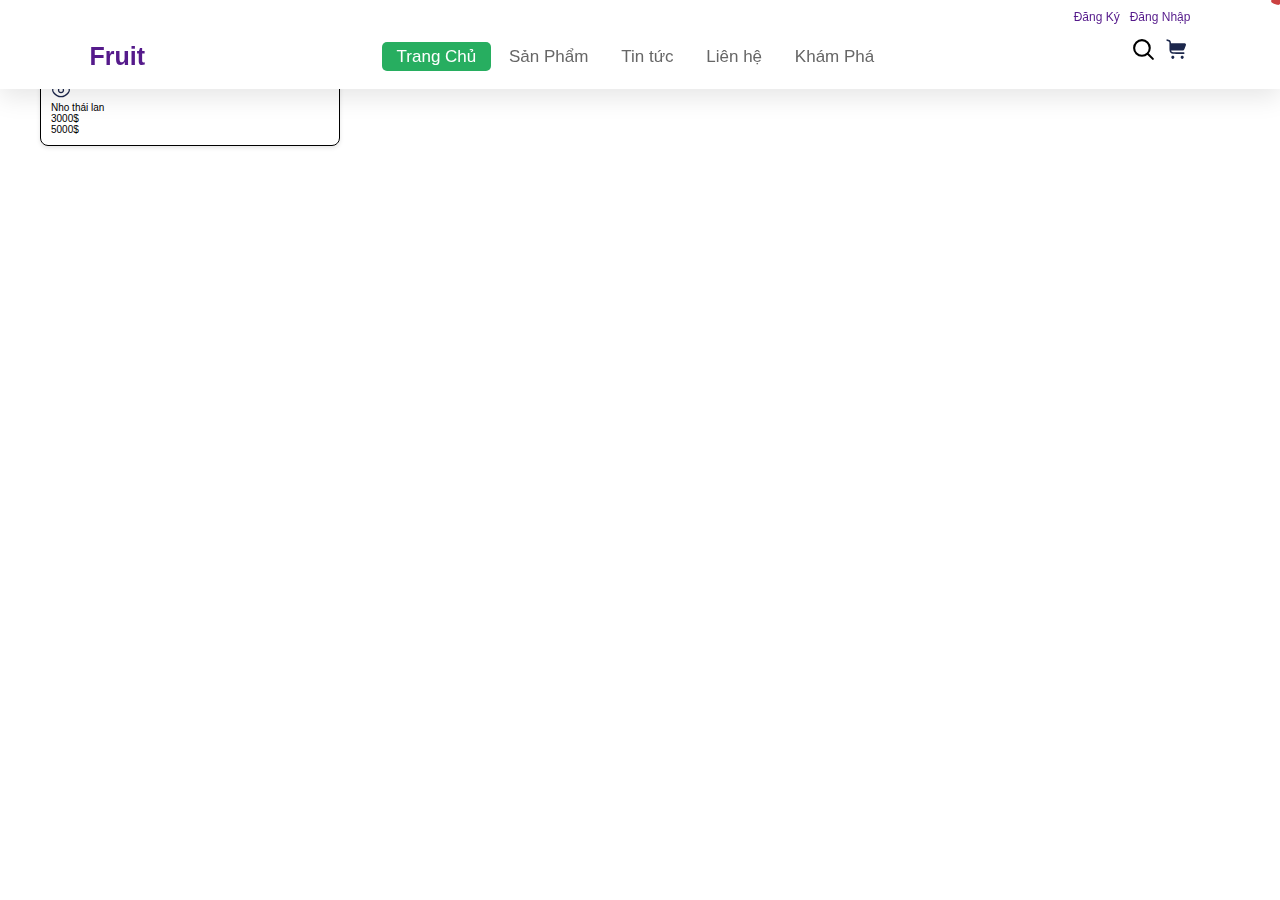
==== index.html @ 4b2b7698 "update" ====
<!DOCTYPE html>
<html lang="en">

<head>
    <meta charset="UTF-8">
    <meta name="viewport" content="width=device-width, initial-scale=1.0">
    <title>Document</title>
    <link rel="stylesheet" href="./css/style.css">
</head>

<body>
    <div class="wrapper">
        <!-- header starts -->
        <div class="header">
            <div class="container">
                <div class="login-register">
                    <a class="register" href="">Đăng Ký</a>
                    <a class="login" href="">Đăng Nhập</a>
                </div>
                <header>
                    <a class="logo" href="">Fruit</a>
                    <nav class="navbar">
                        <a class="active" href="">Trang Chủ</a>
                        <a href="">Sản Phẩm</a>
                        <a href="">Tin tức</a>
                        <a href="">Liên hệ</a>
                        <a href="">Khám Phá</a>
                    </nav>
                    <div class="icons">
                        <span>
                            <svg id="search-icon" width="25px" height="25px" viewBox="0 0 24 24" fill="none"
                                xmlns="http://www.w3.org/2000/svg">
                                <path
                                    d="M15.7955 15.8111L21 21M18 10.5C18 14.6421 14.6421 18 10.5 18C6.35786 18 3 14.6421 3 10.5C3 6.35786 6.35786 3 10.5 3C14.6421 3 18 6.35786 18 10.5Z"
                                    stroke="#000000" stroke-width="2" stroke-linecap="round" stroke-linejoin="round" />
                            </svg>
                        </span>
                        <a href="">
                            <p class="quantity_cart">1</p>
                            <svg width="25px" height="25px" viewBox="0 0 24 24" fill="none"
                                xmlns="http://www.w3.org/2000/svg">
                                <path
                                    d="M2.23737 2.28845C1.84442 2.15746 1.41968 2.36983 1.28869 2.76279C1.15771 3.15575 1.37008 3.58049 1.76303 3.71147L2.02794 3.79978C2.70435 4.02524 3.15155 4.17551 3.481 4.32877C3.79296 4.47389 3.92784 4.59069 4.01426 4.71059C4.10068 4.83049 4.16883 4.99538 4.20785 5.33722C4.24907 5.69823 4.2502 6.17 4.2502 6.883L4.2502 9.55484C4.25018 10.9224 4.25017 12.0247 4.36673 12.8917C4.48774 13.7918 4.74664 14.5497 5.34855 15.1516C5.95047 15.7535 6.70834 16.0124 7.60845 16.1334C8.47542 16.25 9.57773 16.25 10.9453 16.25H18.0002C18.4144 16.25 18.7502 15.9142 18.7502 15.5C18.7502 15.0857 18.4144 14.75 18.0002 14.75H11.0002C9.56479 14.75 8.56367 14.7484 7.80832 14.6468C7.07455 14.5482 6.68598 14.3677 6.40921 14.091C6.17403 13.8558 6.00839 13.5398 5.9034 13H16.0222C16.9817 13 17.4614 13 17.8371 12.7522C18.2128 12.5045 18.4017 12.0636 18.7797 11.1817L19.2082 10.1817C20.0177 8.2929 20.4225 7.34849 19.9779 6.67422C19.5333 5.99996 18.5058 5.99996 16.4508 5.99996H5.74526C5.73936 5.69227 5.72644 5.41467 5.69817 5.16708C5.64282 4.68226 5.52222 4.2374 5.23112 3.83352C4.94002 3.42965 4.55613 3.17456 4.1137 2.96873C3.69746 2.7751 3.16814 2.59868 2.54176 2.38991L2.23737 2.28845Z"
                                    fill="#1C274C" />
                                <path
                                    d="M7.5 18C8.32843 18 9 18.6716 9 19.5C9 20.3284 8.32843 21 7.5 21C6.67157 21 6 20.3284 6 19.5C6 18.6716 6.67157 18 7.5 18Z"
                                    fill="#1C274C" />
                                <path
                                    d="M16.5 18.0001C17.3284 18.0001 18 18.6716 18 19.5001C18 20.3285 17.3284 21.0001 16.5 21.0001C15.6716 21.0001 15 20.3285 15 19.5001C15 18.6716 15.6716 18.0001 16.5 18.0001Z"
                                    fill="#1C274C" />
                            </svg>
                        </a>
                    </div>
                </header>
            </div>
        </div>

        <!-- header ends -->

    </div>




    <div class="carousel">
        <div class="slider">
            <div class="slide">
                <a href="">
                    <img src="" alt="">
                </a>
            </div>
            <div class="slide">
                <a href="">
                    <img src="" alt="">
                </a>
            </div>
            <div class="slide">
                <a href="">
                    <img src="" alt="">
                </a>
            </div>
        </div>
        <button id="previous-button">
            <?xml version="1.0" encoding="utf-8"?>
            <!-- Uploaded to: SVG Repo, www.svgrepo.com, Generator: SVG Repo Mixer Tools -->
            <svg fill="#fff" height="30px" width="30px" version="1.1" id="XMLID_54_" xmlns="http://www.w3.org/2000/svg"
                xmlns:xlink="http://www.w3.org/1999/xlink" viewBox="0 0 24 24" xml:space="preserve">
                <g id="previous">
                    <g>
                        <polygon points="17.2,23.7 5.4,12 17.2,0.3 18.5,1.7 8.4,12 18.5,22.3 		" />
                    </g>
                </g>
            </svg>
        </button>
        <button id="next-button">
            <?xml version="1.0" ?>
            <?xml version="1.0" encoding="utf-8"?>
            <!-- Uploaded to: SVG Repo, www.svgrepo.com, Generator: SVG Repo Mixer Tools -->
            <svg fill="#fff" height="30px" width="30px" version="1.1" id="XMLID_287_" xmlns="http://www.w3.org/2000/svg"
                xmlns:xlink="http://www.w3.org/1999/xlink" viewBox="0 0 24 24" xml:space="preserve">
                <g id="next">
                    <g>
                        <polygon points="6.8,23.7 5.4,22.3 15.7,12 5.4,1.7 6.8,0.3 18.5,12 		" />
                    </g>
                </g>
            </svg>
        </button>
    </div>

    <div class="content">
        <div class="product">
            <div class="container">
                <div class="product_sale">
                    <h1 class="product_sale-heading">Khuyến Mãi</h1>
                    <div class="grid_row">
                        <div class="grid_col-2-4">
                            <div class="home-product-item" href="">
                                <div style="border: 1px solid;" class="product_container">
                                    <div class="product_hov">
                                        <div class="product_top">

                                            <div class="product_detail">
                                                <svg width="20px" height="20px" viewBox="0 0 24 24" fill="none"
                                                    xmlns="http://www.w3.org/2000/svg">
                                                    <path
                                                        d="M9 4.45962C9.91153 4.16968 10.9104 4 12 4C16.1819 4 19.028 6.49956 20.7251 8.70433C21.575 9.80853 22 10.3606 22 12C22 13.6394 21.575 14.1915 20.7251 15.2957C19.028 17.5004 16.1819 20 12 20C7.81811 20 4.97196 17.5004 3.27489 15.2957C2.42496 14.1915 2 13.6394 2 12C2 10.3606 2.42496 9.80853 3.27489 8.70433C3.75612 8.07914 4.32973 7.43025 5 6.82137"
                                                        stroke="#1C274C" stroke-width="1.5" stroke-linecap="round" />
                                                    <path
                                                        d="M15 12C15 13.6569 13.6569 15 12 15C10.3431 15 9 13.6569 9 12C9 10.3431 10.3431 9 12 9C13.6569 9 15 10.3431 15 12Z"
                                                        stroke="#1C274C" stroke-width="1.5" />
                                                </svg>
                                            </div>
                                        </div>
                                        <div class="">
                                            <a href="">
                                                <img class="product_image"
                                                    src="https://traicaykh.vn/uploads/source/anh-web-ngoc/cherry-my-kh-fruit.png"
                                                    alt="">
                                            </a>
                                        </div>
                                    </div>
                                    <div class="add_cart">
                                        <button class="addcart" data-product="1">Thêm vào giỏ hàng</button>
                                    </div>
                                    <div class="product_info">
                                        <div class="product_name">
                                            <span>Nho thái lan</span>
                                        </div>
                                        <div class="product_price">
                                            <div class="price">3000$</div>
                                            <div class="price_old">5000$</div>
                                        </div>
                                    </div>
                                </div>
                            </div>

                        </div>
                        <div class="grid_col-2-4">
                            <a class="home-product-item" href="">
                                2
                            </a>

                        </div>
                        <div class="grid_col-2-4">
                            <a class="home-product-item" href="">
                                3
                            </a>

                        </div>
                        <div class="grid_col-2-4">
                            <a class="home-product-item" href="">
                                4
                            </a>

                        </div>
                    </div>
                </div>
            </div>
        </div>
    </div>


    <div class="footer"></div>
    </div>

      <!-- form search-->
      <form action="" id="search-form">
        <input type="search" name="" placeholder="tìm kiếm..." id="search-box">
        <label for="search-box">
            <svg class="icon_search" width="25px" height="25px" viewBox="0 0 24 24" fill="none"
                xmlns="http://www.w3.org/2000/svg">
                <path
                    d="M15.7955 15.8111L21 21M18 10.5C18 14.6421 14.6421 18 10.5 18C6.35786 18 3 14.6421 3 10.5C3 6.35786 6.35786 3 10.5 3C14.6421 3 18 6.35786 18 10.5Z"
                    stroke="#ffff" stroke-width="2" stroke-linecap="round" stroke-linejoin="round" />
            </svg>
        </label>
        <svg id="close" width="50px" height="50px" viewBox="0 0 24 24" fill="none" xmlns="http://www.w3.org/2000/svg">
            <path d="M6 6L18 18M18 6L6 18" stroke="#ffff" stroke-width="2" stroke-linecap="round" stroke-linejoin="round"/>
            </svg>
    </form>
    <!-- form search ends -->
    <!-- <script src="./js/app.js"></script> -->
    <script src="./js/search.js"></script>
</body>
---- css/style.css ----
*{
    font-family: 'Nunito',sans-serif;
    margin: 0;
    padding: 0;
    box-sizing: border-box;
    text-decoration: none;
    outline: none;
    border: none;
    /* text-transform: capitalize;
    transition: all .2s linear; */
}
:root{
    --box-shadow: 0 8px 24px rgba(0, 0, 0, 0.1); 
}
html{
    font-size: 62.5%;
    overflow-x: hidden;
    scroll-padding-top:5.5rem ;
    /* scroll-behavior: smooth; */
}
.header{
    position: fixed;
    top: 0;
    left: 0;
    right: 0;
    z-index: 1000;
    padding: 1rem 7%;
    background: #fff;
    box-shadow: var(--box-shadow);
}
.register{
    margin-right: 10px;
   
}
.login-register{
    display: flex;
    justify-content: end;
    font-size: 1.2rem;
    margin-bottom: 10px;
}
header{
    display: flex;
    align-items: center;
    justify-content: space-between;
   
}
header .logo{
    font-size: 2.5rem;
    font-weight: bolder;
}
header .navbar a{
    font-size: 1.7rem;
    border-radius: .5rem;
    padding: .5rem 1.5rem;
    color: #666;
}
header .navbar a.active ,
header .navbar a:hover{
    color: #fff;
    background-color: #27ae60;
}

header .icons span,
header .icons a{
    cursor: pointer;
    margin-left: .5rem;
    height: 4.5rem;
    line-height: 4.5rem;
    text-align: center;
    font-size: 1.7rem;
   
}
.container{
    max-width: 100%;
    width: 1200px;
    margin: 0 auto;
}
.quantity_cart{
    position: absolute;
    top: 32px;
    right: 89px;
    background-color: #cb4141;
    color: #fff;
    font-size: 10px;
    padding: 7px 7px;
    border-radius: 50%;
    display: flex;
    align-items: center;
    justify-content: center;
    height: 0px;
}
#search-form{
    position: fixed;
    top: -110%;
    left: 0;
    height: 100%;
    width: 100%;
    z-index: 1004;
    background-color: rgba(0, 0, 0, .8);
    display: flex;
    align-items: center;
    justify-content: center;
    padding: 0 1rem;
}
#search-form #search-box{
    width: 50rem;
    border-bottom: .1rem solid #fff;
    padding: 1rem 0;
    color: #fff;
    font-size: 3rem;
    text-transform: none;
    background: none;
}
.icons-search #search-box::placeholder{
    color: #eee;
}
.icons-search #search-box::-webkit-search-cancel-button{
    --webkit-appearance: none;
}
#search-form label{
   
    cursor: pointer;
}
#search-form #close{
    position: absolute;
    cursor: pointer;
    top:2rem;
    right: 3rem;
    font-size: 5rem;
}

#search-form.active{
    top:0;
}
.cart{
    position: relative;
}
.icon{

}
.quantity_cart{
    position: absolute;
    top: -3px;
    right: -11px;
    background-color: #cb4141;
    color: #fff;
    font-size: 10px;
    padding: 4px 7px;
    border-radius: 50%;
    display: flex;
    align-items: center;
    justify-content: center;
}

/* cart */
  .card-product {
    display: none;
    position: absolute;
    right: 0;
    width: 300px;
    top: 49px;
    background-color: #fff;
    border-radius: 4px;
    z-index: 10;border: 1px solid;
 }
  
  .card-product::after {
    position: absolute;
    content: "";
    width: 15%;
    height: 14px;
    top: -14px;
    right: 0; 
    display: block;
    /* background-color: #cb4141; */
}
.cart-product-body{
    max-height: 400px; 
    overflow-y: auto;
    display: flex;
    align-items: center;
    justify-content: space-around;
}
.img-product{
   width: 100px;
  
}
.cart-pr{
    display: flex;
    align-items: center;
    justify-content: center;
}
.cart:hover .card-product {
    display: block; 
}
.total-price{
    display: flex;
    align-items: center;
    justify-content: space-around;
    margin-bottom: 30px;
}
.btn-pay{
    background-color: #eb9825;
    margin-bottom: 15px;
    display: inline-block;
    border-radius: 0.25rem;
    padding: 8px;
   
}
.card-product a{
    display: flex;
    justify-content: center;
   
    
}

/* navigation */
.navigation{
   
}
.nav-list{
    display: flex;
    list-style: none;
    
}
.nav-item{
    padding: 10px;
    margin-right: 20px;
}
.nav-item a{
     text-decoration: none;
     color: black;
     font-weight: 800;
     font-size: 16px;
}



/* product */
.grid_row{ 
    display: flex;
    flex-wrap: wrap;
    
}
.grid_col-2-4{
    
    width: 25%;
}


.content{
    padding-top: 20px;
}

/* carousel*/


.carousel {
    width: 100%;
    position: relative;
    overflow: hidden;
    padding-top: 15px;
}

.slider {
    display: flex;
    transition: transform 0.5s ease;
}

.slide {
    min-width: 100%;
    overflow: hidden;
}

.slide img {
    width: 100%;
    height: auto;
}

#previous-button {
    position: absolute;
    top: 50%;
    left: 30px;
    background-color: rgba(192, 86, 20, 0.488);
    transform: translateY(-50%);
    cursor: pointer;
    border: 1px solid white;
    padding: 10px;
    border-radius: 50%;
}

#next-button {
    position: absolute;
    top: 50%;
    right: 30px;
    background-color: rgba(192, 86, 20, 0.488);
    transform: translateY(-50%);
    cursor: pointer;
    border: 1px solid white;
    padding: 10px;
    border-radius: 50%;
}

#next-button:hover {
    right: 20px;
    transition: all 0.5s;
}

#previous-button:hover {
    left: 20px;
    transition: all 0.5s;
}
/* end carousel */

/* product */
.content{
    margin-bottom: 100px;
}

.home-product-item .product_container {
    position: relative;
    border: 1px solid #ccc;
    border-radius: 8px;
    box-shadow: 0 2px 4px rgba(0, 0, 0, 0.1);
    padding: 10px;
    overflow: hidden; /* Hide the button initially */
}

.product_top {
    display: flex;
    align-items: center;
    justify-content: space-between;
}

.product-percent {
    margin-left: 10px;
}

.product_detail {
    margin-right: 10px;
}

.product_image {
    max-width: 100%; /* Ensure the image doesn't exceed its container width */
    height: auto; /* Maintain the aspect ratio */
    display: block; /* Remove extra space below inline images */
    margin: 0 auto; /* Center the image horizontally */
   
}


.add_cart {
    position: absolute;
    bottom: 25%; /* Adjust the button's initial position */
    left: 25%;
   
    opacity: 0;
    transition: transform 0.3s ease-in-out, opacity 0.3s ease-in-out; 
}
.add_cart button{
    background-color: #338ec9;
    padding: 10px;
    border-radius: 4px;
}
.home-product-item:hover .add_cart{
    opacity: 1; 
    
}
.home-product-item:hover .product_hov{
    filter: blur(2px); /* Adjust the blur radius as needed */
    transition: filter 3s ease-in-out;
}
.home-product-item:not(:hover) .product_image {
    filter: none;
}
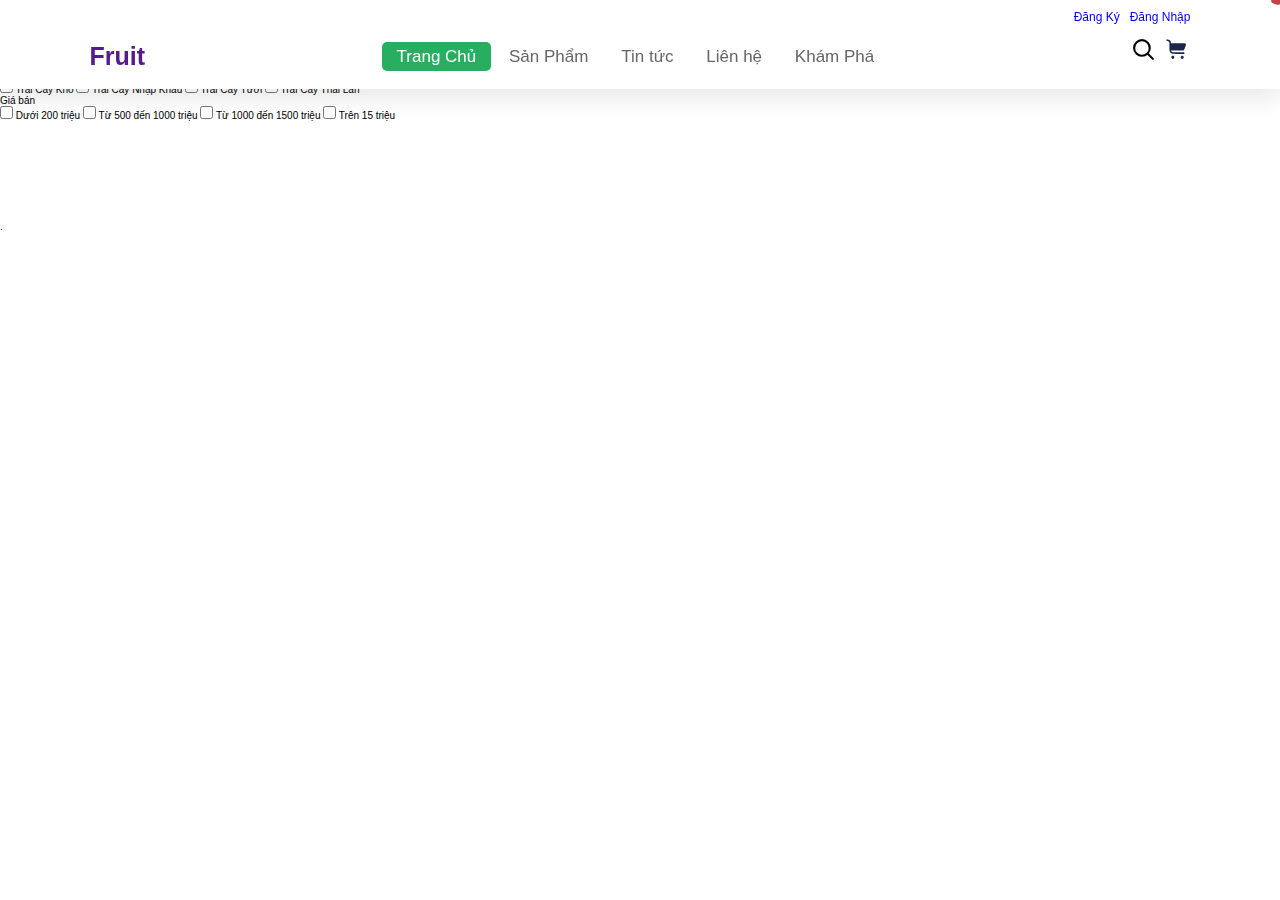
==== commit fc0c0e1f: "update" ====
--- a/index.html
+++ b/index.html
@@ -6,6 +6,7 @@
     <meta name="viewport" content="width=device-width, initial-scale=1.0">
     <title>Document</title>
     <link rel="stylesheet" href="./css/style.css">
+    <link rel="stylesheet" href="https://cdnjs.cloudflare.com/ajax/libs/font-awesome/5.15.4/css/all.min.css" />
 </head>
 
 <body>
@@ -14,17 +15,18 @@
         <div class="header">
             <div class="container">
                 <div class="login-register">
-                    <a class="register" href="">Đăng Ký</a>
-                    <a class="login" href="">Đăng Nhập</a>
+                    <a class="register" id="dangky" href="./block/signup.html">Đăng Ký</a>
+                    <a class="login" href="./block/login.html" id="dangnhap">Đăng Nhập</a>
                 </div>
+              
                 <header>
                     <a class="logo" href="">Fruit</a>
                     <nav class="navbar">
                         <a class="active" href="">Trang Chủ</a>
-                        <a href="">Sản Phẩm</a>
-                        <a href="">Tin tức</a>
-                        <a href="">Liên hệ</a>
-                        <a href="">Khám Phá</a>
+                        <a id="product" href="#">Sản Phẩm</a>
+                        <a href="#">Tin tức</a>
+                        <a href="#">Liên hệ</a>
+                        <a href="#">Khám Phá</a>
                     </nav>
                     <div class="icons">
                         <span>
@@ -35,7 +37,7 @@
                                     stroke="#000000" stroke-width="2" stroke-linecap="round" stroke-linejoin="round" />
                             </svg>
                         </span>
-                        <a href="">
+                        <a href="./user/cart.html">
                             <p class="quantity_cart">1</p>
                             <svg width="25px" height="25px" viewBox="0 0 24 24" fill="none"
                                 xmlns="http://www.w3.org/2000/svg">
@@ -54,29 +56,23 @@
                 </header>
             </div>
         </div>
-
         <!-- header ends -->
-
     </div>
-
-
-
-
     <div class="carousel">
         <div class="slider">
             <div class="slide">
                 <a href="">
-                    <img src="" alt="">
+                    <img src="./image/slider-1.png" alt="">
                 </a>
             </div>
             <div class="slide">
                 <a href="">
-                    <img src="" alt="">
+                    <img src="./image/slider-2.png" alt="">
                 </a>
             </div>
             <div class="slide">
                 <a href="">
-                    <img src="" alt="">
+                    <img src="./image/slider-3.png" alt="">
                 </a>
             </div>
         </div>
@@ -108,83 +104,63 @@
     </div>
 
     <div class="content">
-        <div class="product">
-            <div class="container">
-                <div class="product_sale">
-                    <h1 class="product_sale-heading">Khuyến Mãi</h1>
-                    <div class="grid_row">
-                        <div class="grid_col-2-4">
-                            <div class="home-product-item" href="">
-                                <div style="border: 1px solid;" class="product_container">
-                                    <div class="product_hov">
-                                        <div class="product_top">
-
-                                            <div class="product_detail">
-                                                <svg width="20px" height="20px" viewBox="0 0 24 24" fill="none"
-                                                    xmlns="http://www.w3.org/2000/svg">
-                                                    <path
-                                                        d="M9 4.45962C9.91153 4.16968 10.9104 4 12 4C16.1819 4 19.028 6.49956 20.7251 8.70433C21.575 9.80853 22 10.3606 22 12C22 13.6394 21.575 14.1915 20.7251 15.2957C19.028 17.5004 16.1819 20 12 20C7.81811 20 4.97196 17.5004 3.27489 15.2957C2.42496 14.1915 2 13.6394 2 12C2 10.3606 2.42496 9.80853 3.27489 8.70433C3.75612 8.07914 4.32973 7.43025 5 6.82137"
-                                                        stroke="#1C274C" stroke-width="1.5" stroke-linecap="round" />
-                                                    <path
-                                                        d="M15 12C15 13.6569 13.6569 15 12 15C10.3431 15 9 13.6569 9 12C9 10.3431 10.3431 9 12 9C13.6569 9 15 10.3431 15 12Z"
-                                                        stroke="#1C274C" stroke-width="1.5" />
-                                                </svg>
-                                            </div>
-                                        </div>
-                                        <div class="">
-                                            <a href="">
-                                                <img class="product_image"
-                                                    src="https://traicaykh.vn/uploads/source/anh-web-ngoc/cherry-my-kh-fruit.png"
-                                                    alt="">
-                                            </a>
-                                        </div>
-                                    </div>
-                                    <div class="add_cart">
-                                        <button class="addcart" data-product="1">Thêm vào giỏ hàng</button>
-                                    </div>
-                                    <div class="product_info">
-                                        <div class="product_name">
-                                            <span>Nho thái lan</span>
-                                        </div>
-                                        <div class="product_price">
-                                            <div class="price">3000$</div>
-                                            <div class="price_old">5000$</div>
-                                        </div>
-                                    </div>
-                                </div>
-                            </div>
-
-                        </div>
-                        <div class="grid_col-2-4">
-                            <a class="home-product-item" href="">
-                                2
-                            </a>
-
-                        </div>
-                        <div class="grid_col-2-4">
-                            <a class="home-product-item" href="">
-                                3
-                            </a>
-
-                        </div>
-                        <div class="grid_col-2-4">
-                            <a class="home-product-item" href="">
-                                4
-                            </a>
-
-                        </div>
+        <h1 class="heading">
+            <a href="">Sản Phẩm Bán Chạy</a>
+        </h1>
+        <div class="row">
+            <div class="col-2 category-container">
+                    <div class="cap">Danh Mục</div>
+                    <div class="ct" > 
+                        <label>
+                            <input type="checkbox" class="menu-product" value="dried-fruit">
+                            Trái Cây Khô
+                        </label>
+                        <label>
+                            <input type="checkbox" class="menu-product" value="imported-fruit">
+                            Trái Cây Nhập Khẩu
+                        </label>
+                        <label>
+                            <input type="checkbox" class="menu-product" value="fresh-fruit">
+                            Trái Cây Tươi
+                        </label>
+                        <label>
+                            <input type="checkbox" class="menu-product" value="Thai-fruit">
+                            Trái Cây Thái Lan
+                        </label>
                     </div>
-                </div>
+                    <div class="cap">Giá bán</div>
+                    <div class="ct"> 
+                        <label>
+                            <input type="checkbox" class="giaban" value="1">
+                            Dưới 200 triệu
+                        </label>
+                        <label>
+                            <input type="checkbox" class="giaban" value="2">
+                            Từ 500 đến 1000 triệu
+                        </label>
+                        <label><input type="checkbox" class="giaban" value="3">
+                            Từ 1000 đến 1500 triệu
+                        </label>
+                        <label><input type="checkbox" class="giaban" value="4">
+                            Trên 15 triệu
+                        </label>
+                    </div>
+                    <div class="cap"></div>
+                    <div class="ct"> 
+                        
+                    </div>
+                    
+            </div>
+            <div class="col-10 box-container">
             </div>
         </div>
+        
     </div>
-
-
     <div class="footer"></div>
     </div>
 
-      <!-- form search-->
-      <form action="" id="search-form">
+    <!-- form search-->
+    <form action="" id="search-form">
         <input type="search" name="" placeholder="tìm kiếm..." id="search-box">
         <label for="search-box">
             <svg class="icon_search" width="25px" height="25px" viewBox="0 0 24 24" fill="none"
@@ -195,10 +171,11 @@
             </svg>
         </label>
         <svg id="close" width="50px" height="50px" viewBox="0 0 24 24" fill="none" xmlns="http://www.w3.org/2000/svg">
-            <path d="M6 6L18 18M18 6L6 18" stroke="#ffff" stroke-width="2" stroke-linecap="round" stroke-linejoin="round"/>
-            </svg>
+            <path d="M6 6L18 18M18 6L6 18" stroke="#ffff" stroke-width="2" stroke-linecap="round"
+                stroke-linejoin="round" />
+        </svg>
     </form>
     <!-- form search ends -->
     <!-- <script src="./js/app.js"></script> -->
-    <script src="./js/search.js"></script>
-</body>+    <script  src="./js/product.js"></script>
+</body>.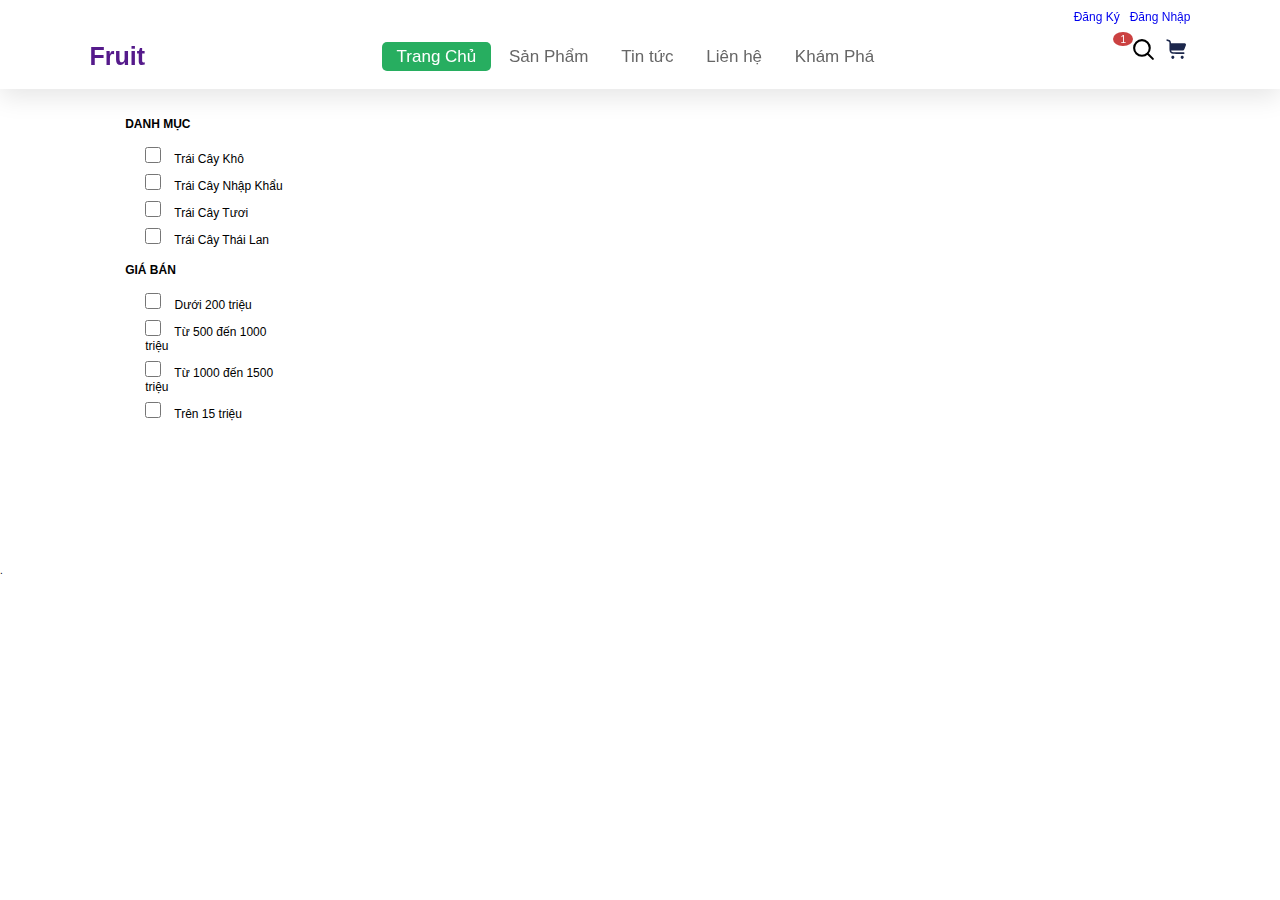
==== commit 4f0ba891: "Merge branch 'main' of https://github.com/nguyenhoangtuan12102003/web-Fruit" ====
--- a/index.html
+++ b/index.html
@@ -59,7 +59,7 @@
         <!-- header ends -->
     </div>
     <div class="carousel">
-        <div class="slider">
+        <div class="slider" >
             <div class="slide">
                 <a href="">
                     <img src="./image/slider-1.png" alt="">
--- a/css/style.css
+++ b/css/style.css
@@ -18,6 +18,28 @@
     scroll-padding-top:5.5rem ;
     /* scroll-behavior: smooth; */
 }
+.row {
+    display: flex;
+}
+
+.category-container {
+    width: 20%; /* Không chiếm không gian, sẽ bị ẩn khi display: none; */
+}
+
+.box-container {
+    width: 100%; /* Chiếm hết không gian còn lại */
+}
+
+.btn{
+    margin-top: 1rem;
+    display: inline-block;
+    font-size: 1.7rem;
+    color: #ffff;
+    background-color: #192a56;
+    border-radius: 5rem;
+    padding: .6rem 2.5rem;
+    cursor: pointer;
+}
 .header{
     position: fixed;
     top: 0;
@@ -78,7 +100,7 @@
 .quantity_cart{
     position: absolute;
     top: 32px;
-    right: 89px;
+    right: 147px;
     background-color: #cb4141;
     color: #fff;
     font-size: 10px;
@@ -132,25 +154,129 @@
 #search-form.active{
     top:0;
 }
+/* product starts*/
+.content{
+    padding: 2rem 9%;
+   
+}
+
+.heading{
+    margin-bottom: 4rem;
+    text-align: center;
+    font-size: 2rem;
+    color: black;
+    text-transform: uppercase;
+}
+.heading a{
+    position: relative;
+    color: #333;
+}
+.heading a::after{
+    content: "";
+    position: absolute;
+    top: 50%;
+    right: -110px;
+    width: 80px;
+    height: 2px;
+    background: #333;
+    -webkit-transform: translate(0%,-50%);
+    transform: translate(0%,-50%);
+  
+}
+.heading a::before{
+    content: "";
+    position: absolute;
+    top: 50%;
+    left: -110px;
+    width: 80px;
+    height: 2px;
+    background: #333;
+    -webkit-transform: translate(0%,-50%);
+    transform: translate(0%,-50%);
+}
+
+.content .box-container{
+    display: grid;
+    grid-template-columns: repeat(auto-fit, minmax(28rem,1fr));
+    gap: 1.5rem;
+}
+.content .box-container .product{
+    padding: 0.5rem;
+    background-color: #ffff;
+    border-radius: .5rem;
+    border: .1rem solid rgba(0, 0, 0,.2);
+    box-shadow: #666;
+    position: relative;
+   
+    text-align: center;
+}
+.content .box-container .product h3{
+    color: black;
+    font-size: 2rem;
+    margin-top: 2rem;
+    
+}
+.content .box-container .product span{
+    color: green;
+    font-weight: bolder;
+    margin-right: 1rem;
+    font-size: 2.5rem;
+}
+.eye,
+.heart{
+    position: absolute;
+    top: 1.5rem;
+    background-color: #eee;
+    border-radius: 50%;
+    height: 5rem;
+    width: 5rem;
+    line-height: 5rem;
+    font-size: 2rem;
+    color: #192a56;
+    display: none;
+}
+.heart{
+    right: 1.5rem;
+}
+.eye{
+    left: 1.5rem;
+}
+.product:hover .eye,
+.product:hover .heart{
+    display: block;
+}
+
+.btn-buy {
+    border: 1px solid #27ae60;
+    background-color: #fff;
+    color: var(--theme-color);
+    padding: 5px;
+    text-align: center;
+    border-radius: 5px;
+    margin-top: 10px;
+    cursor: pointer;
+}
+
+.image-product{
+   
+    height: 200px; 
+  
+    overflow: hidden; 
+}
+.image-product img {
+    width: 100%; /* Đảm bảo ảnh chiếm toàn bộ không gian của thẻ div */
+    height: 100%;
+    object-fit: cover; /* Hiển thị ảnh mà không làm biến đổi tỷ lệ khung hình */
+}
+/* product ends*/
+
 .cart{
     position: relative;
 }
 .icon{
 
 }
-.quantity_cart{
-    position: absolute;
-    top: -3px;
-    right: -11px;
-    background-color: #cb4141;
-    color: #fff;
-    font-size: 10px;
-    padding: 4px 7px;
-    border-radius: 50%;
-    display: flex;
-    align-items: center;
-    justify-content: center;
-}
+
 
 /* cart */
   .card-product {
@@ -323,7 +449,7 @@
     border-radius: 8px;
     box-shadow: 0 2px 4px rgba(0, 0, 0, 0.1);
     padding: 10px;
-    overflow: hidden; /* Hide the button initially */
+   
 }
 
 .product_top {
@@ -372,4 +498,21 @@
 }
 .home-product-item:not(:hover) .product_image {
     filter: none;
-}+}
+
+/*  danh mục sản phẩm */
+.cap  { 
+   
+    padding: 8px 10px;
+    font-weight: bold;
+    text-transform: uppercase; 
+    cursor: pointer; 
+    font-size: 12px;
+}
+.ct > label {
+    margin: 8px 0 8px 30px;
+    font-size: 12px; 
+    display: block; 
+    cursor: pointer; 
+}
+.ct input { width: 16px; height: 16px; margin-right: 10px;}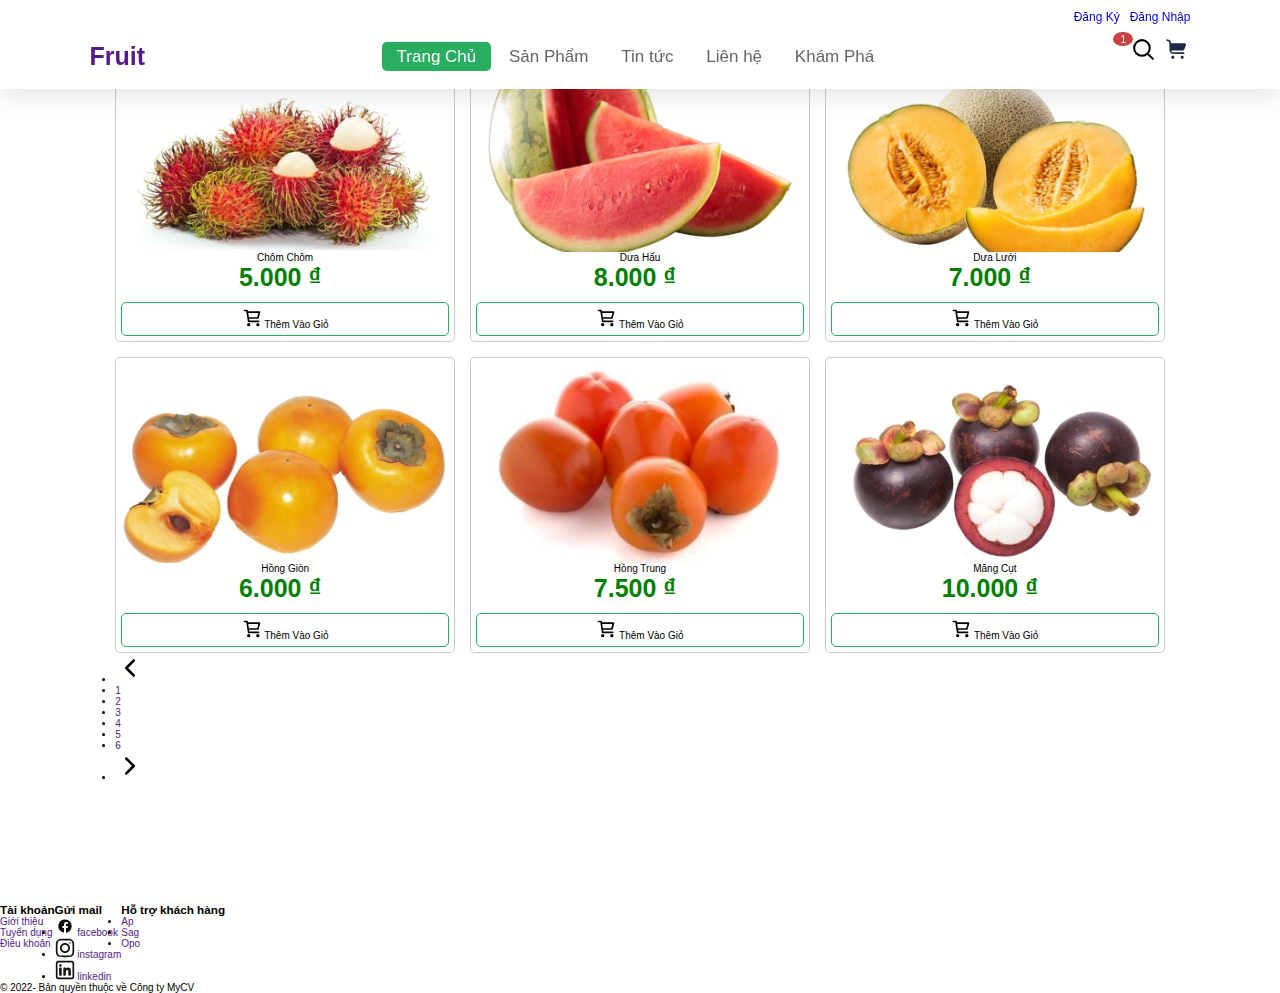
==== commit e872905f: "update" ====
--- a/index.html
+++ b/index.html
@@ -18,12 +18,11 @@
                     <a class="register" id="dangky" href="./block/signup.html">Đăng Ký</a>
                     <a class="login" href="./block/login.html" id="dangnhap">Đăng Nhập</a>
                 </div>
-              
                 <header>
                     <a class="logo" href="">Fruit</a>
                     <nav class="navbar">
                         <a class="active" href="">Trang Chủ</a>
-                        <a id="product" href="#">Sản Phẩm</a>
+                        <a id="product" href="">Sản Phẩm</a>
                         <a href="#">Tin tức</a>
                         <a href="#">Liên hệ</a>
                         <a href="#">Khám Phá</a>
@@ -59,7 +58,7 @@
         <!-- header ends -->
     </div>
     <div class="carousel">
-        <div class="slider" >
+        <div class="slider">
             <div class="slide">
                 <a href="">
                     <img src="./image/slider-1.png" alt="">
@@ -104,65 +103,200 @@
     </div>
 
     <div class="content">
-        <h1 class="heading">
+        <!-- <h1 class="heading">
             <a href="">Sản Phẩm Bán Chạy</a>
-        </h1>
+        </h1> -->
+        <div class="category-crumb">
+            <div class="category-crumb-container">
+              
+            </div>
+        </div>
         <div class="row">
             <div class="col-2 category-container">
-                    <div class="cap">Danh Mục</div>
-                    <div class="ct" > 
-                        <label>
-                            <input type="checkbox" class="menu-product" value="dried-fruit">
-                            Trái Cây Khô
-                        </label>
-                        <label>
-                            <input type="checkbox" class="menu-product" value="imported-fruit">
-                            Trái Cây Nhập Khẩu
-                        </label>
-                        <label>
-                            <input type="checkbox" class="menu-product" value="fresh-fruit">
-                            Trái Cây Tươi
-                        </label>
-                        <label>
-                            <input type="checkbox" class="menu-product" value="Thai-fruit">
-                            Trái Cây Thái Lan
-                        </label>
-                    </div>
-                    <div class="cap">Giá bán</div>
-                    <div class="ct"> 
-                        <label>
-                            <input type="checkbox" class="giaban" value="1">
-                            Dưới 200 triệu
-                        </label>
-                        <label>
-                            <input type="checkbox" class="giaban" value="2">
-                            Từ 500 đến 1000 triệu
-                        </label>
-                        <label><input type="checkbox" class="giaban" value="3">
-                            Từ 1000 đến 1500 triệu
-                        </label>
-                        <label><input type="checkbox" class="giaban" value="4">
-                            Trên 15 triệu
-                        </label>
-                    </div>
-                    <div class="cap"></div>
-                    <div class="ct"> 
-                        
-                    </div>
-                    
+                <div class="cap">Danh Mục Sản Phẩm</div>
+                <div class="ct">
+                    <label>
+                        <input type="radio" class="menu-product" value="box-fruit">
+                        Hộp Quà Trái Cây
+                    </label>
+                    <label>
+                        <input type="radio" class="menu-product" value="imported-fruit">
+                        Trái Cây Nhập Khẩu
+                    </label>
+                    <label>
+                        <input type="radio" class="menu-product" value="fresh-fruit">
+                        Trái Cây Tươi
+                    </label>
+                   
+                </div>
+                <div class="cap">Tìm Theo Giá</div>
+                <div class="ct">
+                    <label>
+                        <input type="radio" class="menu-price" value="1">
+                        Dưới 100.000đ
+                    </label>
+                    <label>
+                        <input type="radio" class="menu-price" value="2">
+                        100.000đ-200.000đ
+                    </label>
+                    <label><input type="radio" class="menu-price" value="3">
+                        200.000đ-400.000đ
+                    </label>
+                    <label><input type="radio" class="menu-price" value="4">
+                        Trên 500.000đ
+                    </label>
+                </div>
+                <button class="btn-aply">Áp Dụng</button>
+
             </div>
             <div class="col-10 box-container">
-            </div>
-        </div>
-        
-    </div>
-    <div class="footer"></div>
+
+            </div>
+        </div>
+        <div class="pagination">
+            <ul class=" pagination home-product__pagination">
+                <li class="pagination-item ">
+                    <a id="prev-pag" class="pagination-item__link" href="">
+                        <svg width="30px" height="30px" viewBox="0 0 24 24" fill="none"
+                            xmlns="http://www.w3.org/2000/svg">
+                            <path d="M15 6L9 12L15 18" stroke="#000000" stroke-width="2" stroke-linecap="round"
+                                stroke-linejoin="round" />
+                        </svg>
+                    </a>
+                </li>
+                <li class="pagination-item pagination-item-active">
+                    <a class="pagination-item__link pagination-active" href="">1</a>
+                </li>
+                <li class="pagination-item">
+                    <a class="pagination-item__link" href="">2</a>
+                </li>
+                <li class="pagination-item">
+                    <a class="pagination-item__link" href="">3</a>
+                </li>
+
+                <li class="pagination-item">
+                    <a class="pagination-item__link" href="">4</a>
+                </li>
+                <li class="pagination-item">
+                    <a class="pagination-item__link" href="">5</a>
+                </li>
+                <li class="pagination-item">
+                    <a class="pagination-item__link" href="">6</a>
+                </li>
+                <li class="pagination-item">
+                    <a id="next-pag" class="pagination-item__link" href="">
+                        <svg style="transform: scaleX(-1);" width="30px" height="30px" viewBox="0 0 24 24" fill="none"
+                            xmlns="http://www.w3.org/2000/svg">
+                            <path d="M15 6L9 12L15 18" stroke="#000000" stroke-width="2" stroke-linecap="round"
+                                stroke-linejoin="round" />
+                        </svg>
+                    </a>
+                </li>
+            </ul>
+        </div>
+
+    </div>
+    <!--  footer -->
+    <div class="footer">
+
+        <div class="row">
+            <div class="col-md-3 col-sm-6">
+                <img src="https://bizweb.dktcdn.net/100/322/163/themes/894749/assets/logo_footer.png?1676256874840"
+                    alt="">
+            </div>
+            <div class="col-md-3 col-sm-6">
+                <h3 class="footer__heading">Tài khoản</h3>
+                <ul class="footer-list">
+                    <li class="foote-item">
+                        <a href="" class="foote-item__link">Giới thiệu</a>
+                    </li>
+                    <li class="foote-item">
+                        <a href="" class="foote-item__link">Tuyển dụng</a>
+                    </li>
+                    <li class="foote-item">
+                        <a href="" class="foote-item__link">Điều khoản</a>
+                    </li>
+                </ul>
+            </div>
+            <div class="col-md-3 col-sm-6">
+                <h3 class="footer__heading">Gửi mail</h3>
+                <ul class="footer-list">
+                    <li class="foote-item">
+                        <a href="" class="foote-item__link">
+                            <svg width="20px" height="20px" viewBox="0 0 24 24" fill="none"
+                                xmlns="http://www.w3.org/2000/svg">
+                                <path
+                                    d="M20 12.05C19.9813 10.5255 19.5273 9.03809 18.6915 7.76295C17.8557 6.48781 16.673 5.47804 15.2826 4.85257C13.8921 4.2271 12.3519 4.01198 10.8433 4.23253C9.33473 4.45309 7.92057 5.10013 6.7674 6.09748C5.61422 7.09482 4.77005 8.40092 4.3343 9.86195C3.89856 11.323 3.88938 12.8781 4.30786 14.3442C4.72634 15.8103 5.55504 17.1262 6.69637 18.1371C7.83769 19.148 9.24412 19.8117 10.75 20.05V14.38H8.75001V12.05H10.75V10.28C10.7037 9.86846 10.7483 9.45175 10.8807 9.05931C11.0131 8.66687 11.23 8.30827 11.5161 8.00882C11.8022 7.70936 12.1505 7.47635 12.5365 7.32624C12.9225 7.17612 13.3368 7.11255 13.75 7.14003C14.3498 7.14824 14.9482 7.20173 15.54 7.30003V9.30003H14.54C14.3676 9.27828 14.1924 9.29556 14.0276 9.35059C13.8627 9.40562 13.7123 9.49699 13.5875 9.61795C13.4627 9.73891 13.3667 9.88637 13.3066 10.0494C13.2464 10.2125 13.2237 10.387 13.24 10.56V12.07H15.46L15.1 14.4H13.25V20C15.1399 19.7011 16.8601 18.7347 18.0985 17.2761C19.3369 15.8175 20.0115 13.9634 20 12.05Z"
+                                    fill="#000000" />
+                            </svg>
+                            facebook
+                        </a>
+                    </li>
+                    <li class="foote-item">
+                        <a href="" class="foote-item__link">
+                            <svg width="20px" height="20px" viewBox="0 0 24 24" fill="none"
+                                xmlns="http://www.w3.org/2000/svg">
+                                <path fill-rule="evenodd" clip-rule="evenodd"
+                                    d="M12 18C15.3137 18 18 15.3137 18 12C18 8.68629 15.3137 6 12 6C8.68629 6 6 8.68629 6 12C6 15.3137 8.68629 18 12 18ZM12 16C14.2091 16 16 14.2091 16 12C16 9.79086 14.2091 8 12 8C9.79086 8 8 9.79086 8 12C8 14.2091 9.79086 16 12 16Z"
+                                    fill="#0F0F0F" />
+                                <path
+                                    d="M18 5C17.4477 5 17 5.44772 17 6C17 6.55228 17.4477 7 18 7C18.5523 7 19 6.55228 19 6C19 5.44772 18.5523 5 18 5Z"
+                                    fill="#0F0F0F" />
+                                <path fill-rule="evenodd" clip-rule="evenodd"
+                                    d="M1.65396 4.27606C1 5.55953 1 7.23969 1 10.6V13.4C1 16.7603 1 18.4405 1.65396 19.7239C2.2292 20.8529 3.14708 21.7708 4.27606 22.346C5.55953 23 7.23969 23 10.6 23H13.4C16.7603 23 18.4405 23 19.7239 22.346C20.8529 21.7708 21.7708 20.8529 22.346 19.7239C23 18.4405 23 16.7603 23 13.4V10.6C23 7.23969 23 5.55953 22.346 4.27606C21.7708 3.14708 20.8529 2.2292 19.7239 1.65396C18.4405 1 16.7603 1 13.4 1H10.6C7.23969 1 5.55953 1 4.27606 1.65396C3.14708 2.2292 2.2292 3.14708 1.65396 4.27606ZM13.4 3H10.6C8.88684 3 7.72225 3.00156 6.82208 3.0751C5.94524 3.14674 5.49684 3.27659 5.18404 3.43597C4.43139 3.81947 3.81947 4.43139 3.43597 5.18404C3.27659 5.49684 3.14674 5.94524 3.0751 6.82208C3.00156 7.72225 3 8.88684 3 10.6V13.4C3 15.1132 3.00156 16.2777 3.0751 17.1779C3.14674 18.0548 3.27659 18.5032 3.43597 18.816C3.81947 19.5686 4.43139 20.1805 5.18404 20.564C5.49684 20.7234 5.94524 20.8533 6.82208 20.9249C7.72225 20.9984 8.88684 21 10.6 21H13.4C15.1132 21 16.2777 20.9984 17.1779 20.9249C18.0548 20.8533 18.5032 20.7234 18.816 20.564C19.5686 20.1805 20.1805 19.5686 20.564 18.816C20.7234 18.5032 20.8533 18.0548 20.9249 17.1779C20.9984 16.2777 21 15.1132 21 13.4V10.6C21 8.88684 20.9984 7.72225 20.9249 6.82208C20.8533 5.94524 20.7234 5.49684 20.564 5.18404C20.1805 4.43139 19.5686 3.81947 18.816 3.43597C18.5032 3.27659 18.0548 3.14674 17.1779 3.0751C16.2777 3.00156 15.1132 3 13.4 3Z"
+                                    fill="#0F0F0F" />
+                            </svg>
+                            instagram
+                        </a>
+                    </li>
+                    <li class="foote-item">
+                        <a href="" class="foote-item__link">
+                            <svg width="20px" height="20px" viewBox="0 0 24 24" fill="none"
+                                xmlns="http://www.w3.org/2000/svg">
+                                <path
+                                    d="M6.5 8C7.32843 8 8 7.32843 8 6.5C8 5.67157 7.32843 5 6.5 5C5.67157 5 5 5.67157 5 6.5C5 7.32843 5.67157 8 6.5 8Z"
+                                    fill="#0F0F0F" />
+                                <path
+                                    d="M5 10C5 9.44772 5.44772 9 6 9H7C7.55228 9 8 9.44771 8 10V18C8 18.5523 7.55228 19 7 19H6C5.44772 19 5 18.5523 5 18V10Z"
+                                    fill="#0F0F0F" />
+                                <path
+                                    d="M11 19H12C12.5523 19 13 18.5523 13 18V13.5C13 12 16 11 16 13V18.0004C16 18.5527 16.4477 19 17 19H18C18.5523 19 19 18.5523 19 18V12C19 10 17.5 9 15.5 9C13.5 9 13 10.5 13 10.5V10C13 9.44771 12.5523 9 12 9H11C10.4477 9 10 9.44772 10 10V18C10 18.5523 10.4477 19 11 19Z"
+                                    fill="#0F0F0F" />
+                                <path fill-rule="evenodd" clip-rule="evenodd"
+                                    d="M20 1C21.6569 1 23 2.34315 23 4V20C23 21.6569 21.6569 23 20 23H4C2.34315 23 1 21.6569 1 20V4C1 2.34315 2.34315 1 4 1H20ZM20 3C20.5523 3 21 3.44772 21 4V20C21 20.5523 20.5523 21 20 21H4C3.44772 21 3 20.5523 3 20V4C3 3.44772 3.44772 3 4 3H20Z"
+                                    fill="#0F0F0F" />
+                            </svg>
+                            linkedin
+                        </a>
+                    </li>
+                </ul>
+            </div>
+            <div class="col-md-3 col-sm-6">
+                <h3 class="footer__heading">Hỗ trợ khách hàng</h3>
+                <ul class="footer-list">
+                    <li class="foote-item">
+                        <a href="" class="foote-item__link">Ap</a>
+                    </li>
+                    <li class="foote-item">
+                        <a href="" class="foote-item__link">Sag</a>
+                    </li>
+                    <li class="foote-item">
+                        <a href="" class="foote-item__link">Opo</a>
+                    </li>
+                </ul>
+            </div>
+
+        </div>
+    </div>
+    <div class="footer__bottom">
+        <p class="footer__text">© 2022- Bản quyền thuộc về Công ty MyCV</p>
+    </div>
     </div>
 
     <!-- form search-->
     <form action="" id="search-form">
         <input type="search" name="" placeholder="tìm kiếm..." id="search-box">
-        <label for="search-box">
+        <label id="search-button" for="search-box">
             <svg class="icon_search" width="25px" height="25px" viewBox="0 0 24 24" fill="none"
                 xmlns="http://www.w3.org/2000/svg">
                 <path
@@ -175,7 +309,12 @@
                 stroke-linejoin="round" />
         </svg>
     </form>
+    <!-- detail product -->
+    <div id="modal" class="modal">
+
+    </div>
     <!-- form search ends -->
     <!-- <script src="./js/app.js"></script> -->
-    <script  src="./js/product.js"></script>
-</body>.+    <script src="./js/product-list.js"></script>
+    <script src="./js/product-home.js"></script>
+</body>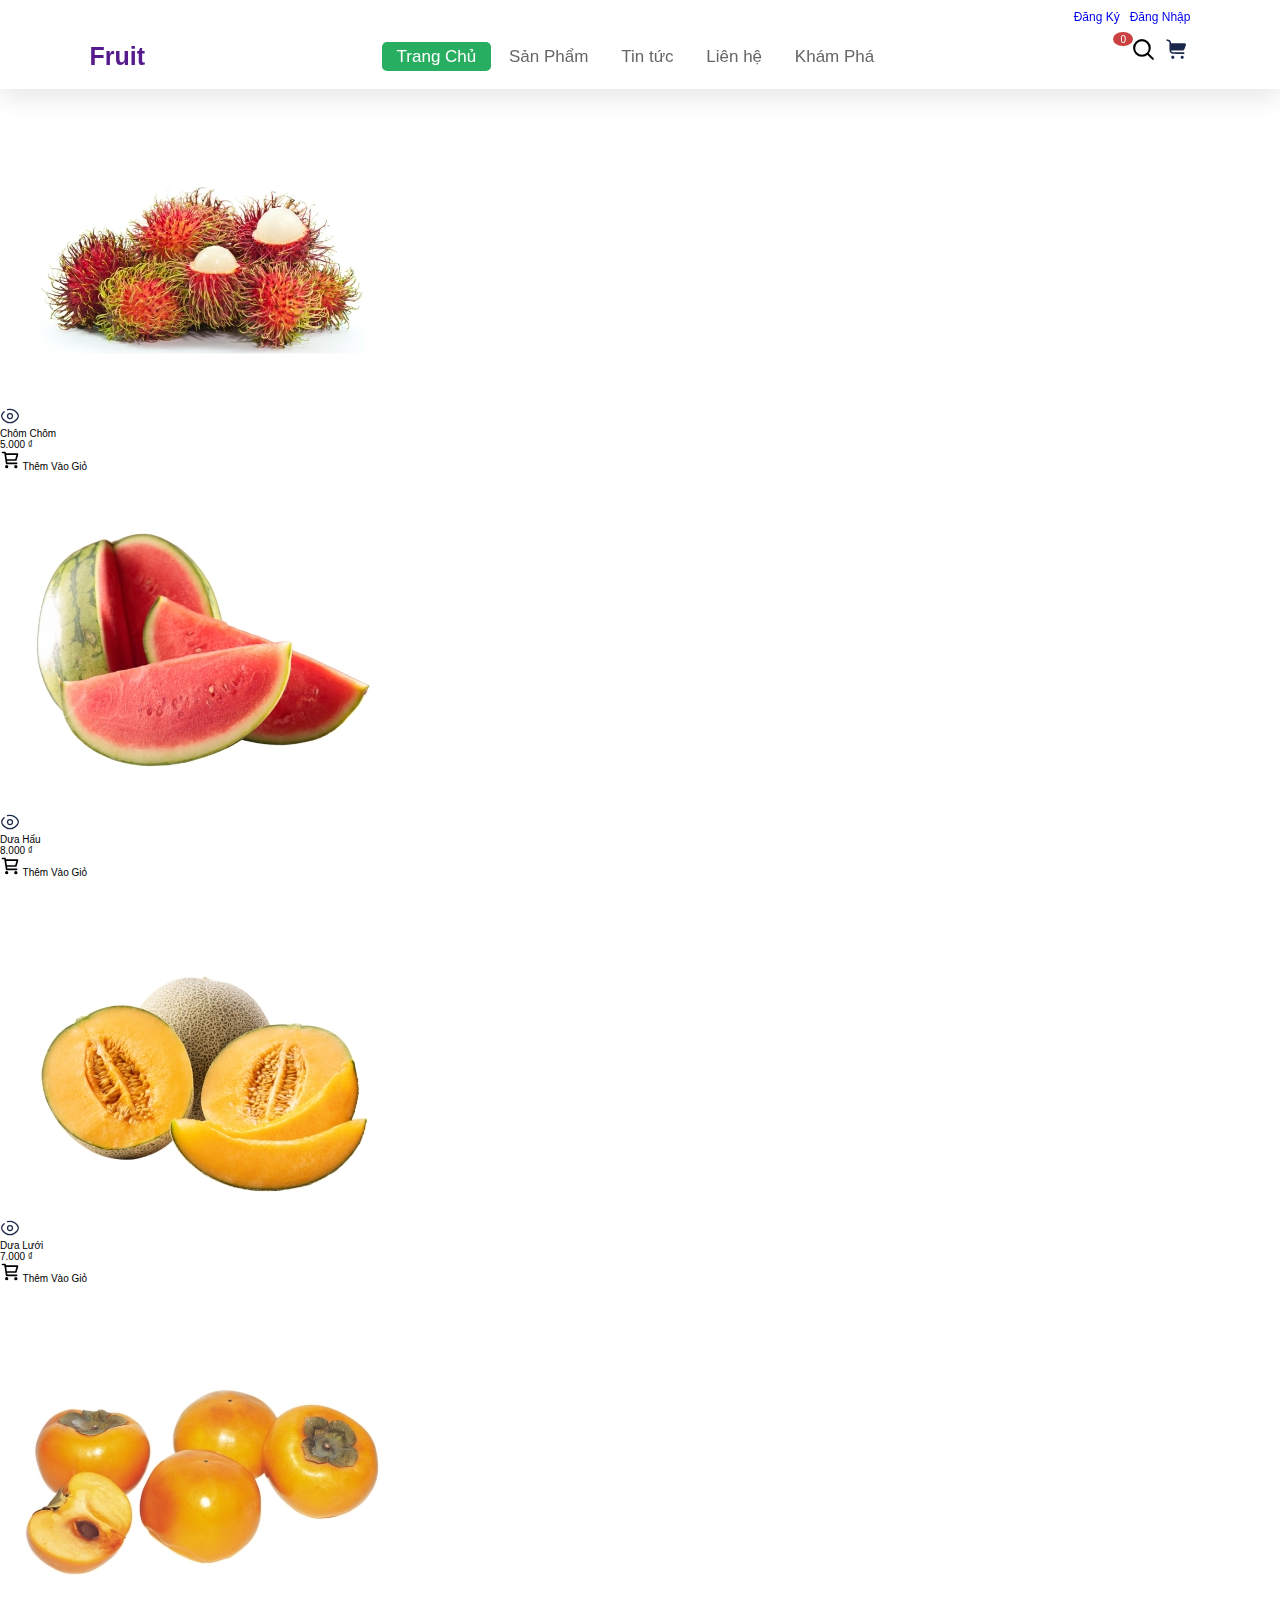
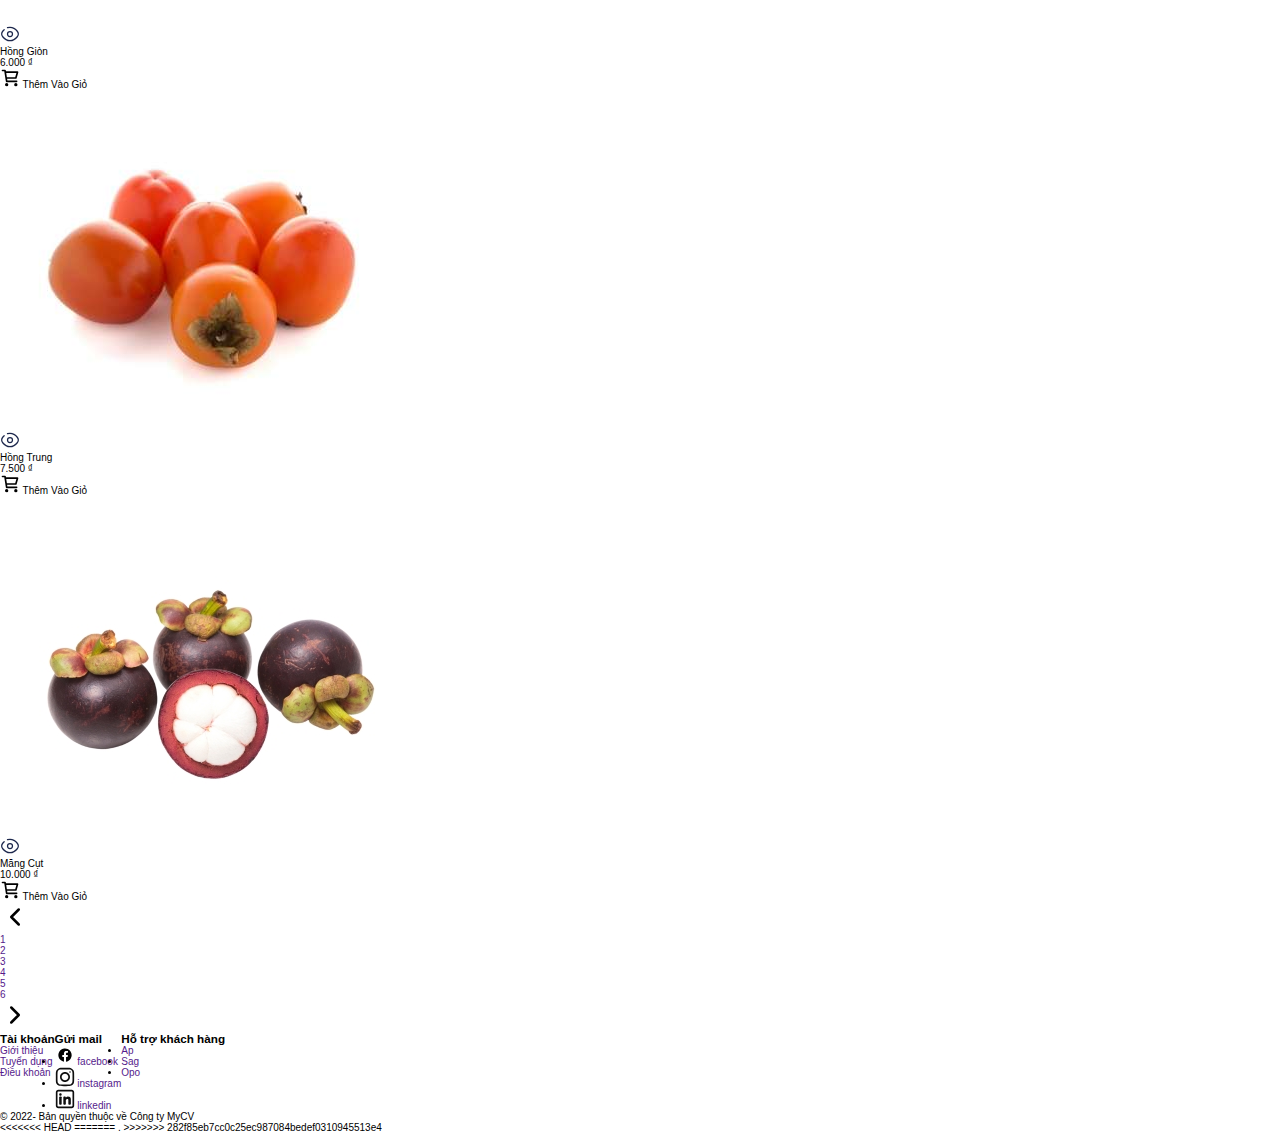
==== commit ade37323: "update" ====
--- a/index.html
+++ b/index.html
@@ -58,7 +58,7 @@
         <!-- header ends -->
     </div>
     <div class="carousel">
-        <div class="slider">
+        <div class="slider" >
             <div class="slide">
                 <a href="">
                     <img src="./image/slider-1.png" alt="">
@@ -315,6 +315,15 @@
     </div>
     <!-- form search ends -->
     <!-- <script src="./js/app.js"></script> -->
+<<<<<<< HEAD
     <script src="./js/product-list.js"></script>
     <script src="./js/product-home.js"></script>
-</body>+</body>
+=======
+    <script  src="./js/product.js"></script>
+    
+    <script  src="./js/app.js"></script>
+  
+   
+</body>.
+>>>>>>> 282f85eb7cc0c25ec987084bedef0310945513e4
--- a/css/style.css
+++ b/css/style.css
@@ -1,187 +1,196 @@
-*{
-    font-family: 'Nunito',sans-serif;
-    margin: 0;
-    padding: 0;
-    box-sizing: border-box;
-    text-decoration: none;
-    outline: none;
-    border: none;
-    /* text-transform: capitalize;
+* {
+  font-family: 'Nunito', sans-serif;
+  margin: 0;
+  padding: 0;
+  box-sizing: border-box;
+  text-decoration: none;
+  outline: none;
+  border: none;
+  /* text-transform: capitalize;
     transition: all .2s linear; */
 }
-:root{
-    --box-shadow: 0 8px 24px rgba(0, 0, 0, 0.1); 
-}
-html{
-    font-size: 62.5%;
-    overflow-x: hidden;
-    scroll-padding-top:5.5rem ;
-    /* scroll-behavior: smooth; */
+:root {
+  --box-shadow: 0 8px 24px rgba(0, 0, 0, 0.1);
+}
+html {
+  font-size: 62.5%;
+  overflow-x: hidden;
+  scroll-padding-top: 5.5rem;
+  /* scroll-behavior: smooth; */
 }
 .row {
-    display: flex;
-}
-
+  display: flex;
+}
+
+<<<<<<< HEAD
+=======
 .category-container {
-    width: 20%; /* Không chiếm không gian, sẽ bị ẩn khi display: none; */
+  width: 20%; /* Không chiếm không gian, sẽ bị ẩn khi display: none; */
 }
 
 .box-container {
-    width: 100%; /* Chiếm hết không gian còn lại */
-}
-
-.btn{
-    margin-top: 1rem;
-    display: inline-block;
-    font-size: 1.7rem;
-    color: #ffff;
-    background-color: #192a56;
-    border-radius: 5rem;
-    padding: .6rem 2.5rem;
-    cursor: pointer;
-}
-.header{
-    position: fixed;
-    top: 0;
-    left: 0;
-    right: 0;
-    z-index: 1000;
-    padding: 1rem 7%;
-    background: #fff;
-    box-shadow: var(--box-shadow);
-}
-.register{
-    margin-right: 10px;
+  width: 100%; /* Chiếm hết không gian còn lại */
+}
+>>>>>>> 282f85eb7cc0c25ec987084bedef0310945513e4
+
+.btn {
+  margin-top: 1rem;
+  display: inline-block;
+  font-size: 1.7rem;
+  color: #ffff;
+  background-color: #192a56;
+  border-radius: 5rem;
+  padding: 0.6rem 2.5rem;
+  cursor: pointer;
+}
+.header {
+  position: fixed;
+  top: 0;
+  left: 0;
+  right: 0;
+  z-index: 1000;
+  padding: 1rem 7%;
+  background: #fff;
+  box-shadow: var(--box-shadow);
+}
+.register {
+  margin-right: 10px;
+}
+.login-register {
+  display: flex;
+  justify-content: end;
+  font-size: 1.2rem;
+  margin-bottom: 10px;
+}
+header {
+  display: flex;
+  align-items: center;
+  justify-content: space-between;
+}
+header .logo {
+  font-size: 2.5rem;
+  font-weight: bolder;
+}
+header .navbar a {
+  font-size: 1.7rem;
+  border-radius: 0.5rem;
+  padding: 0.5rem 1.5rem;
+  color: #666;
+}
+header .navbar a.active,
+header .navbar a:hover {
+  color: #fff;
+  background-color: #27ae60;
+}
+
+header .icons span,
+header .icons a {
+  cursor: pointer;
+  margin-left: 0.5rem;
+  height: 4.5rem;
+  line-height: 4.5rem;
+  text-align: center;
+  font-size: 1.7rem;
+}
+.container {
+  max-width: 100%;
+  width: 1200px;
+  margin: 0 auto;
+}
+.quantity_cart {
+  position: absolute;
+  top: 32px;
+  right: 147px;
+  background-color: #cb4141;
+  color: #fff;
+  font-size: 10px;
+  padding: 7px 7px;
+  border-radius: 50%;
+  display: flex;
+  align-items: center;
+  justify-content: center;
+  height: 0px;
+}
+#search-form {
+  position: fixed;
+  top: -110%;
+  left: 0;
+  height: 100%;
+  width: 100%;
+  z-index: 1004;
+  background-color: rgba(0, 0, 0, 0.8);
+  display: flex;
+  align-items: center;
+  justify-content: center;
+  padding: 0 1rem;
+}
+#search-form #search-box {
+  width: 50rem;
+  border-bottom: 0.1rem solid #fff;
+  padding: 1rem 0;
+  color: #fff;
+  font-size: 3rem;
+  text-transform: none;
+  background: none;
+}
+.icons-search #search-box::placeholder {
+  color: #eee;
+}
+.icons-search #search-box::-webkit-search-cancel-button {
+  --webkit-appearance: none;
+}
+#search-form label {
+  cursor: pointer;
+}
+#search-form #close {
+  position: absolute;
+  cursor: pointer;
+  top: 2rem;
+  right: 3rem;
+  font-size: 5rem;
+}
+
+#search-form.active {
+  top: 0;
+}
+/* product starts*/
+<<<<<<< HEAD
+.content{
+    padding: 0rem 9%;
    
-}
-.login-register{
-    display: flex;
-    justify-content: end;
-    font-size: 1.2rem;
-    margin-bottom: 10px;
-}
-header{
-    display: flex;
-    align-items: center;
-    justify-content: space-between;
-   
-}
-header .logo{
-    font-size: 2.5rem;
-    font-weight: bolder;
-}
-header .navbar a{
-    font-size: 1.7rem;
-    border-radius: .5rem;
-    padding: .5rem 1.5rem;
-    color: #666;
-}
-header .navbar a.active ,
-header .navbar a:hover{
-    color: #fff;
-    background-color: #27ae60;
-}
-
-header .icons span,
-header .icons a{
-    cursor: pointer;
-    margin-left: .5rem;
-    height: 4.5rem;
-    line-height: 4.5rem;
-    text-align: center;
-    font-size: 1.7rem;
-   
-}
-.container{
-    max-width: 100%;
-    width: 1200px;
-    margin: 0 auto;
-}
-.quantity_cart{
-    position: absolute;
-    top: 32px;
-    right: 147px;
-    background-color: #cb4141;
-    color: #fff;
-    font-size: 10px;
-    padding: 7px 7px;
-    border-radius: 50%;
-    display: flex;
-    align-items: center;
-    justify-content: center;
-    height: 0px;
-}
-#search-form{
-    position: fixed;
-    top: -110%;
-    left: 0;
-    height: 100%;
-    width: 100%;
-    z-index: 1004;
-    background-color: rgba(0, 0, 0, .8);
-    display: flex;
-    align-items: center;
-    justify-content: center;
-    padding: 0 1rem;
-}
-#search-form #search-box{
-    width: 50rem;
-    border-bottom: .1rem solid #fff;
-    padding: 1rem 0;
-    color: #fff;
-    font-size: 3rem;
-    text-transform: none;
-    background: none;
-}
-.icons-search #search-box::placeholder{
-    color: #eee;
-}
-.icons-search #search-box::-webkit-search-cancel-button{
-    --webkit-appearance: none;
-}
-#search-form label{
-   
-    cursor: pointer;
-}
-#search-form #close{
-    position: absolute;
-    cursor: pointer;
-    top:2rem;
-    right: 3rem;
-    font-size: 5rem;
-}
-
-#search-form.active{
-    top:0;
-}
-/* product starts*/
-.content{
-    padding: 2rem 9%;
-   
-}
-
-.heading{
-    margin-bottom: 4rem;
-    text-align: center;
-    font-size: 2rem;
-    color: black;
-    text-transform: uppercase;
-}
-.heading a{
-    position: relative;
-    color: #333;
-}
-.heading a::after{
-    content: "";
-    position: absolute;
-    top: 50%;
-    right: -110px;
-    width: 80px;
-    height: 2px;
-    background: #333;
-    -webkit-transform: translate(0%,-50%);
-    transform: translate(0%,-50%);
-  
+=======
+.content {
+  padding: 2rem 9%;
+>>>>>>> 282f85eb7cc0c25ec987084bedef0310945513e4
+}
+
+.heading {
+  margin-bottom: 4rem;
+  text-align: center;
+  font-size: 2rem;
+  color: black;
+  text-transform: uppercase;
+}
+.heading a {
+  position: relative;
+  color: #333;
+}
+.heading a::after {
+  content: '';
+  position: absolute;
+  top: 50%;
+  right: -110px;
+  width: 80px;
+  height: 2px;
+  background: #333;
+  -webkit-transform: translate(0%, -50%);
+  transform: translate(0%, -50%);
+}
+<<<<<<< HEAD
+.title-search{
+    font-size: 24px;
+    font-weight: 700;
+    margin-bottom: 20px;
 }
 .heading a::before{
     content: "";
@@ -193,22 +202,48 @@
     background: #333;
     -webkit-transform: translate(0%,-50%);
     transform: translate(0%,-50%);
-}
-
-.content .box-container{
-    display: grid;
-    grid-template-columns: repeat(auto-fit, minmax(28rem,1fr));
-    gap: 1.5rem;
-}
-.content .box-container .product{
-    padding: 0.5rem;
-    background-color: #ffff;
-    border-radius: .5rem;
-    border: .1rem solid rgba(0, 0, 0,.2);
-    box-shadow: #666;
-    position: relative;
-   
-    text-align: center;
+=======
+.heading a::before {
+  content: '';
+  position: absolute;
+  top: 50%;
+  left: -110px;
+  width: 80px;
+  height: 2px;
+  background: #333;
+  -webkit-transform: translate(0%, -50%);
+  transform: translate(0%, -50%);
+>>>>>>> 282f85eb7cc0c25ec987084bedef0310945513e4
+}
+.category-container {
+    width: 25%; /* Không chiếm không gian, sẽ bị ẩn khi display: none; */
+}
+
+.box-container {
+    width: 100%; /* Chiếm hết không gian còn lại */
+    margin-top: 30px;
+}
+
+.content .box-container {
+  display: grid;
+  grid-template-columns: repeat(auto-fit, minmax(28rem, 1fr));
+  gap: 1.5rem;
+}
+.content .box-container .product {
+  padding: 0.5rem;
+  background-color: #ffff;
+  border-radius: 0.5rem;
+  border: 0.1rem solid rgba(0, 0, 0, 0.2);
+  box-shadow: #666;
+  position: relative;
+
+  text-align: center;
+}
+<<<<<<< HEAD
+@media (max-width: 28rem) {
+    .content .box-container {
+        grid-template-columns: repeat(auto-fit, minmax(25%, 1fr));
+    }
 }
 .content .box-container .product h3{
     color: black;
@@ -217,36 +252,50 @@
     
 }
 .content .box-container .product span{
-    color: green;
+    color:#fe0000;;
     font-weight: bolder;
     margin-right: 1rem;
-    font-size: 2.5rem;
+    font-size: 16px;
+    margin-top: 10px;
+=======
+.content .box-container .product h3 {
+  color: black;
+  font-size: 2rem;
+  margin-top: 2rem;
+}
+.content .box-container .product span {
+  color: green;
+  font-weight: bolder;
+  margin-right: 1rem;
+  font-size: 2.5rem;
+>>>>>>> 282f85eb7cc0c25ec987084bedef0310945513e4
 }
 .eye,
-.heart{
-    position: absolute;
-    top: 1.5rem;
-    background-color: #eee;
-    border-radius: 50%;
-    height: 5rem;
-    width: 5rem;
-    line-height: 5rem;
-    font-size: 2rem;
-    color: #192a56;
-    display: none;
-}
-.heart{
-    right: 1.5rem;
-}
-.eye{
-    left: 1.5rem;
+.heart {
+  position: absolute;
+  top: 1.5rem;
+  background-color: #eee;
+  border-radius: 50%;
+  height: 5rem;
+  width: 5rem;
+  line-height: 5rem;
+  font-size: 2rem;
+  color: #192a56;
+  display: none;
+}
+.heart {
+  right: 1.5rem;
+}
+.eye {
+  left: 1.5rem;
 }
 .product:hover .eye,
-.product:hover .heart{
-    display: block;
+.product:hover .heart {
+  display: block;
 }
 
 .btn-buy {
+<<<<<<< HEAD
     border: 1px solid #27ae60;
     background-color: #fff;
     color: var(--theme-color);
@@ -255,264 +304,554 @@
     border-radius: 5px;
     margin-top: 10px;
     cursor: pointer;
+    display: flex;
+    font-size: 20px;
+    font-weight: 400;
+    justify-content: center;
+    align-items: center;
 }
 
 .image-product{
    
-    height: 200px; 
+    height: 240px; 
   
     overflow: hidden; 
 }
 .image-product img {
-    width: 100%; /* Đảm bảo ảnh chiếm toàn bộ không gian của thẻ div */
+    width: 100%; 
     height: 100%;
-    object-fit: cover; /* Hiển thị ảnh mà không làm biến đổi tỷ lệ khung hình */
+    object-fit: contain; 
+}
+
+.heading-name{
+    color: black;
+    font-weight: 700;
+    font-size: 20px;
+    margin-bottom: 10px;
+=======
+  border: 1px solid #27ae60;
+  background-color: #fff;
+  color: var(--theme-color);
+  padding: 5px;
+  text-align: center;
+  border-radius: 5px;
+  margin-top: 10px;
+  cursor: pointer;
+}
+
+.image-product {
+  height: 200px;
+
+  overflow: hidden;
+}
+.image-product img {
+  width: 100%; /* Đảm bảo ảnh chiếm toàn bộ không gian của thẻ div */
+  height: 100%;
+  object-fit: cover; /* Hiển thị ảnh mà không làm biến đổi tỷ lệ khung hình */
+>>>>>>> 282f85eb7cc0c25ec987084bedef0310945513e4
 }
 /* product ends*/
 
-.cart{
-    position: relative;
-}
-.icon{
-
-}
-
+.cart {
+  position: relative;
+}
+.icon {
+}
 
 /* cart */
-  .card-product {
-    display: none;
-    position: absolute;
-    right: 0;
-    width: 300px;
-    top: 49px;
-    background-color: #fff;
-    border-radius: 4px;
-    z-index: 10;border: 1px solid;
- }
-  
-  .card-product::after {
-    position: absolute;
-    content: "";
-    width: 15%;
-    height: 14px;
-    top: -14px;
-    right: 0; 
-    display: block;
-    /* background-color: #cb4141; */
-}
-.cart-product-body{
-    max-height: 400px; 
-    overflow-y: auto;
-    display: flex;
-    align-items: center;
-    justify-content: space-around;
-}
-.img-product{
-   width: 100px;
-  
-}
-.cart-pr{
+.card-product {
+  display: none;
+  position: absolute;
+  right: 0;
+  width: 300px;
+  top: 49px;
+  background-color: #fff;
+  border-radius: 4px;
+  z-index: 10;
+  border: 1px solid;
+}
+
+.card-product::after {
+  position: absolute;
+  content: '';
+  width: 15%;
+  height: 14px;
+  top: -14px;
+  right: 0;
+  display: block;
+  /* background-color: #cb4141; */
+}
+.cart-product-body {
+  max-height: 400px;
+  overflow-y: auto;
+  display: flex;
+  align-items: center;
+  justify-content: space-around;
+}
+.img-product {
+  width: 100px;
+}
+.cart-pr {
+  display: flex;
+  align-items: center;
+  justify-content: center;
+}
+.cart:hover .card-product {
+  display: block;
+}
+.total-price {
+  display: flex;
+  align-items: center;
+  justify-content: space-around;
+  margin-bottom: 30px;
+}
+.btn-pay {
+  background-color: #eb9825;
+  margin-bottom: 15px;
+  display: inline-block;
+  border-radius: 0.25rem;
+  padding: 8px;
+}
+.card-product a {
+  display: flex;
+  justify-content: center;
+}
+/* pagination */
+.home-product__pagination{
+    margin: 50px 0 32px;
+}
+.pagination{
     display: flex;
     align-items: center;
     justify-content: center;
-}
-.cart:hover .card-product {
-    display: block; 
-}
-.total-price{
+    list-style: none;
+}
+.pagination-item{
+    margin: 0 8px;
+}
+.pagination-item__link{
+    text-decoration: none;
+    font-size: 2rem;
+    font-weight: 400;
+    display: block;
+    color: #939393;
+    min-width: 40px;
+    height: 30px;
+    line-height: 30px;
+    text-align: center;
+    border-radius: 2px;
+}
+
+/* .pagination-item-active .pagination-item__link{
+    color: black;
+} */
+.pagination-active{
+    color: #000;
+}
+/* navigation */
+.navigation {
+}
+.nav-list {
+  display: flex;
+  list-style: none;
+}
+.nav-item {
+  padding: 10px;
+  margin-right: 20px;
+}
+.nav-item a {
+  text-decoration: none;
+  color: black;
+  font-weight: 800;
+  font-size: 16px;
+}
+
+/* product */
+.grid_row {
+  display: flex;
+  flex-wrap: wrap;
+}
+.grid_col-2-4 {
+  width: 25%;
+}
+
+<<<<<<< HEAD
+
+=======
+.content {
+  padding-top: 20px;
+}
+>>>>>>> 282f85eb7cc0c25ec987084bedef0310945513e4
+
+/* carousel*/
+
+.carousel {
+  width: 100%;
+  position: relative;
+  overflow: hidden;
+  padding-top: 15px;
+}
+
+.slider {
+  display: flex;
+  transition: transform 0.5s ease;
+}
+
+.slide {
+  min-width: 100%;
+  overflow: hidden;
+}
+
+.slide img {
+  width: 100%;
+  height: auto;
+}
+
+#previous-button {
+  position: absolute;
+  top: 50%;
+  left: 30px;
+  background-color: rgba(192, 86, 20, 0.488);
+  transform: translateY(-50%);
+  cursor: pointer;
+  border: 1px solid white;
+  padding: 10px;
+  border-radius: 50%;
+}
+
+#next-button {
+  position: absolute;
+  top: 50%;
+  right: 30px;
+  background-color: rgba(192, 86, 20, 0.488);
+  transform: translateY(-50%);
+  cursor: pointer;
+  border: 1px solid white;
+  padding: 10px;
+  border-radius: 50%;
+}
+
+#next-button:hover {
+  right: 20px;
+  transition: all 0.5s;
+}
+
+#previous-button:hover {
+  left: 20px;
+  transition: all 0.5s;
+}
+/* end carousel */
+
+/* product */
+.content {
+  margin-bottom: 100px;
+}
+
+.home-product-item .product_container {
+  position: relative;
+  border: 1px solid #ccc;
+  border-radius: 8px;
+  box-shadow: 0 2px 4px rgba(0, 0, 0, 0.1);
+  padding: 10px;
+}
+
+.product_top {
+  display: flex;
+  align-items: center;
+  justify-content: space-between;
+}
+
+.product-percent {
+  margin-left: 10px;
+}
+
+.product_detail {
+  margin-right: 10px;
+}
+
+.product_image {
+  max-width: 100%; /* Ensure the image doesn't exceed its container width */
+  height: auto; /* Maintain the aspect ratio */
+  display: block; /* Remove extra space below inline images */
+  margin: 0 auto; /* Center the image horizontally */
+}
+
+.add_cart {
+  position: absolute;
+  bottom: 25%; /* Adjust the button's initial position */
+  left: 25%;
+
+  opacity: 0;
+  transition: transform 0.3s ease-in-out, opacity 0.3s ease-in-out;
+}
+.add_cart button {
+  background-color: #338ec9;
+  padding: 10px;
+  border-radius: 4px;
+}
+.home-product-item:hover .add_cart {
+  opacity: 1;
+}
+.home-product-item:hover .product_hov {
+  filter: blur(2px); /* Adjust the blur radius as needed */
+  transition: filter 3s ease-in-out;
+}
+.home-product-item:not(:hover) .product_image {
+  filter: none;
+}
+
+/*  danh mục sản phẩm */
+<<<<<<< HEAD
+.category-crumb{
+    border-bottom: 1px solid #fff;
+    margin-bottom: 30px;
+}
+.row-container-category{
+    display: flex;
+   
+}
+.category-crumb-container{
+    
+}
+.btn-aply{
+    font-size: 12px;
+    padding: 10px 70px;
+    background-color: #27ae60;
+    cursor: pointer;
+}
+.category-crumb-right{
     display: flex;
     align-items: center;
-    justify-content: space-around;
-    margin-bottom: 30px;
-}
-.btn-pay{
-    background-color: #eb9825;
-    margin-bottom: 15px;
-    display: inline-block;
-    border-radius: 0.25rem;
-    padding: 8px;
+    width: 20%;
+    background-color: #27ae60;
+    height: 50px;
+    
+}
+.category-crumb-right span{
+    font-size: 20px;
+    margin-left: 10px;
    
 }
-.card-product a{
-    display: flex;
-    justify-content: center;
-   
-    
-}
-
-/* navigation */
-.navigation{
-   
-}
-.nav-list{
-    display: flex;
-    list-style: none;
-    
-}
-.nav-item{
-    padding: 10px;
-    margin-right: 20px;
-}
-.nav-item a{
-     text-decoration: none;
-     color: black;
-     font-weight: 800;
-     font-size: 16px;
-}
-
-
-
-/* product */
-.grid_row{ 
-    display: flex;
-    flex-wrap: wrap;
-    
-}
-.grid_col-2-4{
-    
-    width: 25%;
-}
-
-
-.content{
-    padding-top: 20px;
-}
-
-/* carousel*/
-
-
-.carousel {
-    width: 100%;
-    position: relative;
-    overflow: hidden;
-    padding-top: 15px;
-}
-
-.slider {
-    display: flex;
-    transition: transform 0.5s ease;
-}
-
-.slide {
-    min-width: 100%;
-    overflow: hidden;
-}
-
-.slide img {
-    width: 100%;
-    height: auto;
-}
-
-#previous-button {
-    position: absolute;
-    top: 50%;
-    left: 30px;
-    background-color: rgba(192, 86, 20, 0.488);
-    transform: translateY(-50%);
-    cursor: pointer;
-    border: 1px solid white;
-    padding: 10px;
-    border-radius: 50%;
-}
-
-#next-button {
-    position: absolute;
-    top: 50%;
-    right: 30px;
-    background-color: rgba(192, 86, 20, 0.488);
-    transform: translateY(-50%);
-    cursor: pointer;
-    border: 1px solid white;
-    padding: 10px;
-    border-radius: 50%;
-}
-
-#next-button:hover {
-    right: 20px;
-    transition: all 0.5s;
-}
-
-#previous-button:hover {
-    left: 20px;
-    transition: all 0.5s;
-}
-/* end carousel */
-
-/* product */
-.content{
-    margin-bottom: 100px;
-}
-
-.home-product-item .product_container {
-    position: relative;
-    border: 1px solid #ccc;
-    border-radius: 8px;
-    box-shadow: 0 2px 4px rgba(0, 0, 0, 0.1);
-    padding: 10px;
-   
-}
-
-.product_top {
+.category-crumb-left{
     display: flex;
     align-items: center;
-    justify-content: space-between;
-}
-
-.product-percent {
-    margin-left: 10px;
-}
-
-.product_detail {
-    margin-right: 10px;
-}
-
-.product_image {
-    max-width: 100%; /* Ensure the image doesn't exceed its container width */
-    height: auto; /* Maintain the aspect ratio */
-    display: block; /* Remove extra space below inline images */
-    margin: 0 auto; /* Center the image horizontally */
-   
-}
-
-
-.add_cart {
-    position: absolute;
-    bottom: 25%; /* Adjust the button's initial position */
-    left: 25%;
-   
-    opacity: 0;
-    transition: transform 0.3s ease-in-out, opacity 0.3s ease-in-out; 
-}
-.add_cart button{
-    background-color: #338ec9;
-    padding: 10px;
-    border-radius: 4px;
-}
-.home-product-item:hover .add_cart{
-    opacity: 1; 
-    
-}
-.home-product-item:hover .product_hov{
-    filter: blur(2px); /* Adjust the blur radius as needed */
-    transition: filter 3s ease-in-out;
-}
-.home-product-item:not(:hover) .product_image {
-    filter: none;
-}
-
-/*  danh mục sản phẩm */
+    margin-left: 20px;
+}
+.category-crumb-left span{
+    font-size: 14px;
+}
+.category-title-name{
+    color: #666;
+}
 .cap  { 
    
-    padding: 8px 10px;
+    padding: 8px 0;
     font-weight: bold;
     text-transform: uppercase; 
     cursor: pointer; 
     font-size: 12px;
+=======
+.cap {
+  padding: 8px 10px;
+  font-weight: bold;
+  text-transform: uppercase;
+  cursor: pointer;
+  font-size: 12px;
+>>>>>>> 282f85eb7cc0c25ec987084bedef0310945513e4
 }
 .ct > label {
-    margin: 8px 0 8px 30px;
-    font-size: 12px; 
-    display: block; 
-    cursor: pointer; 
-}
-.ct input { width: 16px; height: 16px; margin-right: 10px;}+  margin: 8px 0 8px 30px;
+  font-size: 12px;
+  display: block;
+  cursor: pointer;
+}
+.ct input {
+  width: 16px;
+  height: 16px;
+  margin-right: 10px;
+}
+
+.dropbtn {
+  font-size: 16px;
+  border: none;
+  padding: 0 15px;
+}
+
+/* The container <div> - needed to position the dropdown content */
+.dropdown {
+  position: relative;
+  display: inline-block;
+}
+
+/* Dropdown Content (Hidden by Default) */
+.dropdown-content {
+  display: none;
+  position: absolute;
+  background-color: #f1f1f1;
+  min-width: 160px;
+  box-shadow: 0px 8px 16px 0px rgba(0, 0, 0, 0.2);
+  z-index: 1;
+}
+
+/* Links inside the dropdown */
+.dropdown-content a {
+  color: black;
+  padding: 12px 16px;
+  text-decoration: none;
+  display: block;
+}
+
+/* Change color of dropdown links on hover */
+.dropdown-content a:hover {
+  background-color: #ddd;
+}
+
+/* Show the dropdown menu on hover */
+.dropdown:hover .dropdown-content {
+  display: block;
+}
+
+/* Change the background color of the dropdown button when the dropdown content is shown */
+.dropdown:hover .dropbtn {
+}
+<<<<<<< HEAD
+.ct input { width: 16px; height: 16px; margin-right: 10px;}
+
+/* footer */
+.footer{
+    padding: 1.5rem 9%;
+    background-color:rgb(124, 224, 124);
+    
+    border-top: 4px solid red;
+    background-color: var(--white-color);
+
+}
+.footer__heading {
+    font-size: 20px;
+    font-weight: bold;
+  
+}
+.col-md-3{
+    width: 25%;
+}
+
+.footer-list {
+    list-style: none;
+    padding: 0;
+}
+
+.footer-list li {
+    margin-bottom: 5px;
+}
+
+.footer-list a {
+    color: #000;
+    text-decoration: none;
+}
+
+.foote-item__icon {
+    margin-right: 5px;
+}
+
+.footer__bottom {
+    background-color: #f5f5f5;
+    text-align: center;
+    padding: 10px;
+}
+.foote-item{
+    font-size: 16px;
+}
+
+
+/* Modal */
+.modal {
+    display: none;
+    position: fixed;
+    top: 0;
+    left: 0;
+    width: 100%;
+    height: 100%;
+    background-color: rgba(0, 0, 0, 0.5);
+}
+.detail-product{
+    width: 110%;
+}
+.modal-content {
+    position: absolute;
+    top: 50%;
+    left: 50%;
+    transform: translate(-50%, -50%);
+    background-color: #fff;
+    padding: 20px;
+    display: flex;
+    width: 40%;
+    height: 45%;
+    border-radius: 10px;
+}
+#close-detail{
+    position: relative;
+    top: -23px;
+    left: 15px;
+    cursor: pointer;
+}
+
+.close {
+    position: absolute;
+    top: 10px;
+    right: 10px;
+    font-size: 20px;
+    cursor: pointer;
+}
+.image-container{
+    width: 100%;
+    margin-right: 10px;
+    
+}
+.origin{
+    font-size: 16px;
+    margin-bottom: 10px;
+}
+.sites{
+    color: #707070;
+}
+.product-price-detail{
+    color: #fe0000;
+    font-weight: bolder;
+    margin-right: 1rem;
+    font-size: 16px;
+    margin-top: 10px;
+}
+.des-product{
+    font-size: 12px;
+    margin-top: 10px
+}
+.input-group{
+    margin-top: 20px;
+}
+.quantity-title{
+    font-size:18px;
+    margin-bottom: 4px;
+}
+/* Các quy tắc CSS khác cho sản phẩm và chi tiết sản phẩm */
+.button-quantity {
+    padding: 8px 12px;
+    margin-top: 10px;
+    color: black;
+    border: none;
+    cursor: pointer;
+    transition: background-color 0.3s;
+}
+
+button:hover {
+    background-color: #0056b3;
+    color: #f5f5f5;
+}
+
+.form-control {
+    width: 70px;
+    padding: 8px;
+    text-align: center;
+}
+/* pagination */
+=======
+>>>>>>> 282f85eb7cc0c25ec987084bedef0310945513e4
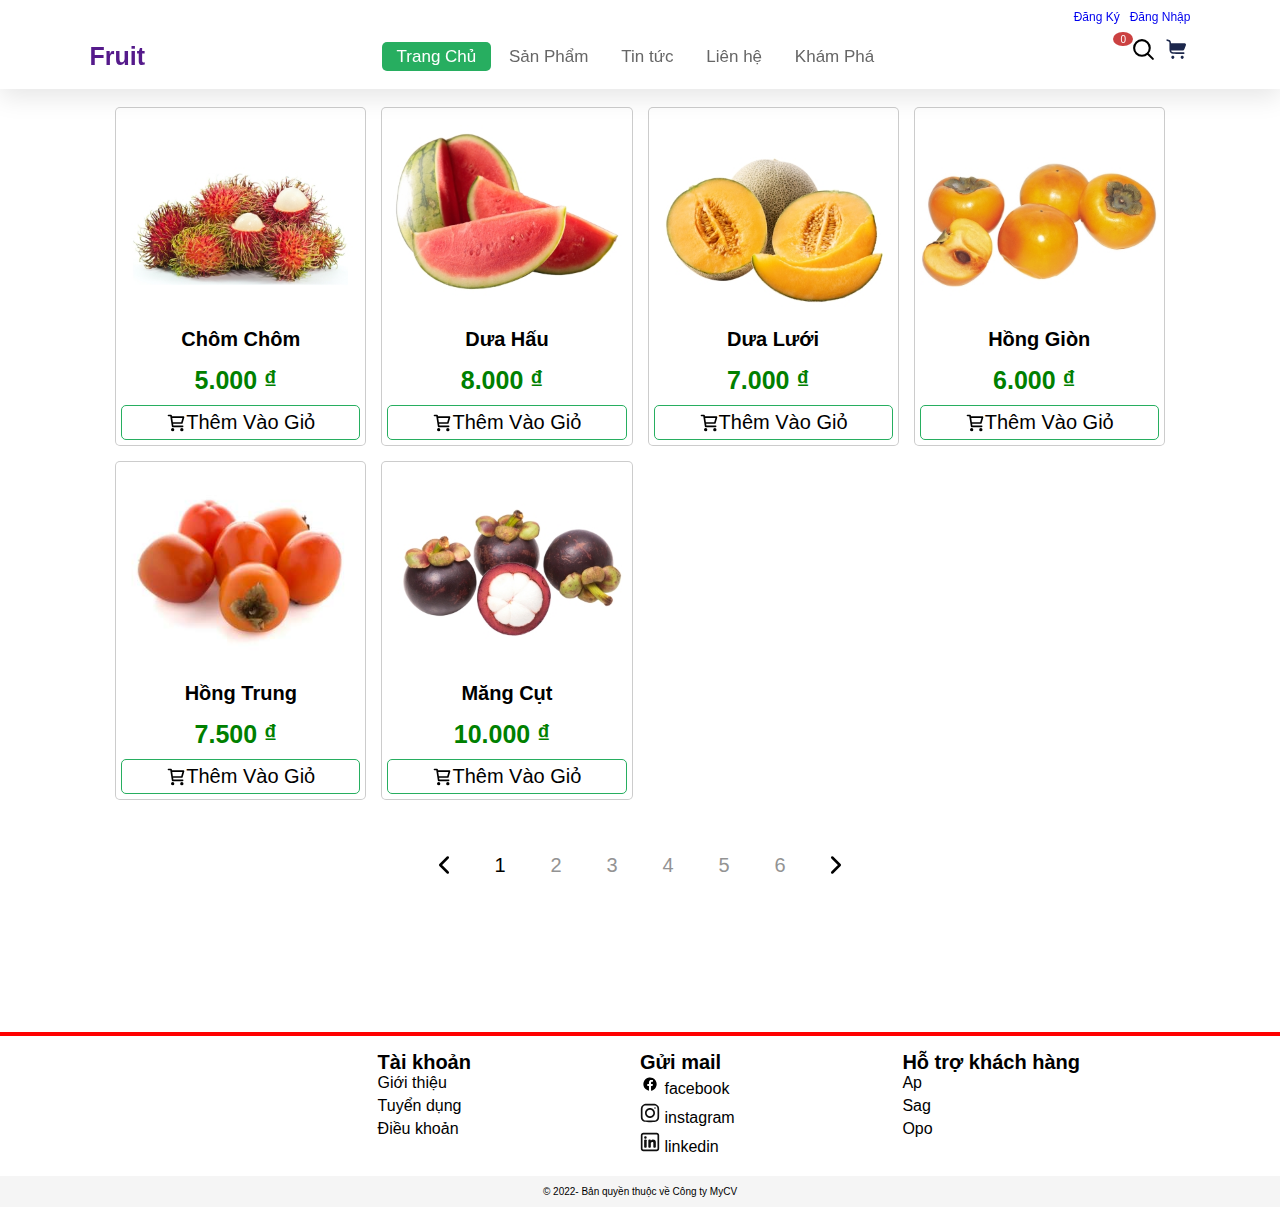
==== commit 948a34d8: "update" ====
--- a/index.html
+++ b/index.html
@@ -315,15 +315,10 @@
     </div>
     <!-- form search ends -->
     <!-- <script src="./js/app.js"></script> -->
-<<<<<<< HEAD
+
     <script src="./js/product-list.js"></script>
     <script src="./js/product-home.js"></script>
-</body>
-=======
-    <script  src="./js/product.js"></script>
-    
     <script  src="./js/app.js"></script>
-  
+
    
-</body>.
->>>>>>> 282f85eb7cc0c25ec987084bedef0310945513e4
+</body>--- a/css/style.css
+++ b/css/style.css
@@ -22,8 +22,7 @@
   display: flex;
 }
 
-<<<<<<< HEAD
-=======
+
 .category-container {
   width: 20%; /* Không chiếm không gian, sẽ bị ẩn khi display: none; */
 }
@@ -31,7 +30,7 @@
 .box-container {
   width: 100%; /* Chiếm hết không gian còn lại */
 }
->>>>>>> 282f85eb7cc0c25ec987084bedef0310945513e4
+
 
 .btn {
   margin-top: 1rem;
@@ -154,14 +153,20 @@
   top: 0;
 }
 /* product starts*/
-<<<<<<< HEAD
+
 .content{
     padding: 0rem 9%;
-   
-=======
+
+}
 .content {
   padding: 2rem 9%;
->>>>>>> 282f85eb7cc0c25ec987084bedef0310945513e4
+
+
+}
+
+.content {
+  padding: 2rem 9%;
+
 }
 
 .heading {
@@ -186,7 +191,7 @@
   -webkit-transform: translate(0%, -50%);
   transform: translate(0%, -50%);
 }
-<<<<<<< HEAD
+
 .title-search{
     font-size: 24px;
     font-weight: 700;
@@ -202,7 +207,7 @@
     background: #333;
     -webkit-transform: translate(0%,-50%);
     transform: translate(0%,-50%);
-=======
+}
 .heading a::before {
   content: '';
   position: absolute;
@@ -213,7 +218,9 @@
   background: #333;
   -webkit-transform: translate(0%, -50%);
   transform: translate(0%, -50%);
->>>>>>> 282f85eb7cc0c25ec987084bedef0310945513e4
+
+
+
 }
 .category-container {
     width: 25%; /* Không chiếm không gian, sẽ bị ẩn khi display: none; */
@@ -226,7 +233,7 @@
 
 .content .box-container {
   display: grid;
-  grid-template-columns: repeat(auto-fit, minmax(28rem, 1fr));
+  grid-template-columns: repeat(auto-fit, minmax(22rem, 1fr));
   gap: 1.5rem;
 }
 .content .box-container .product {
@@ -237,9 +244,10 @@
   box-shadow: #666;
   position: relative;
 
-  text-align: center;
-}
-<<<<<<< HEAD
+  text-align: center; 
+}
+
+
 @media (max-width: 28rem) {
     .content .box-container {
         grid-template-columns: repeat(auto-fit, minmax(25%, 1fr));
@@ -257,7 +265,7 @@
     margin-right: 1rem;
     font-size: 16px;
     margin-top: 10px;
-=======
+}
 .content .box-container .product h3 {
   color: black;
   font-size: 2rem;
@@ -268,7 +276,7 @@
   font-weight: bolder;
   margin-right: 1rem;
   font-size: 2.5rem;
->>>>>>> 282f85eb7cc0c25ec987084bedef0310945513e4
+
 }
 .eye,
 .heart {
@@ -295,7 +303,6 @@
 }
 
 .btn-buy {
-<<<<<<< HEAD
     border: 1px solid #27ae60;
     background-color: #fff;
     color: var(--theme-color);
@@ -328,8 +335,9 @@
     font-weight: 700;
     font-size: 20px;
     margin-bottom: 10px;
-=======
-  border: 1px solid #27ae60;
+
+
+
   background-color: #fff;
   color: var(--theme-color);
   padding: 5px;
@@ -348,7 +356,7 @@
   width: 100%; /* Đảm bảo ảnh chiếm toàn bộ không gian của thẻ div */
   height: 100%;
   object-fit: cover; /* Hiển thị ảnh mà không làm biến đổi tỷ lệ khung hình */
->>>>>>> 282f85eb7cc0c25ec987084bedef0310945513e4
+
 }
 /* product ends*/
 
@@ -475,13 +483,10 @@
   width: 25%;
 }
 
-<<<<<<< HEAD
-
-=======
 .content {
   padding-top: 20px;
 }
->>>>>>> 282f85eb7cc0c25ec987084bedef0310945513e4
+
 
 /* carousel*/
 
@@ -600,8 +605,7 @@
   filter: none;
 }
 
-/*  danh mục sản phẩm */
-<<<<<<< HEAD
+
 .category-crumb{
     border-bottom: 1px solid #fff;
     margin-bottom: 30px;
@@ -650,14 +654,14 @@
     text-transform: uppercase; 
     cursor: pointer; 
     font-size: 12px;
-=======
+}
 .cap {
   padding: 8px 10px;
   font-weight: bold;
   text-transform: uppercase;
   cursor: pointer;
   font-size: 12px;
->>>>>>> 282f85eb7cc0c25ec987084bedef0310945513e4
+
 }
 .ct > label {
   margin: 8px 0 8px 30px;
@@ -714,7 +718,7 @@
 /* Change the background color of the dropdown button when the dropdown content is shown */
 .dropdown:hover .dropbtn {
 }
-<<<<<<< HEAD
+
 .ct input { width: 16px; height: 16px; margin-right: 10px;}
 
 /* footer */
@@ -852,6 +856,5 @@
     padding: 8px;
     text-align: center;
 }
+
 /* pagination */
-=======
->>>>>>> 282f85eb7cc0c25ec987084bedef0310945513e4
